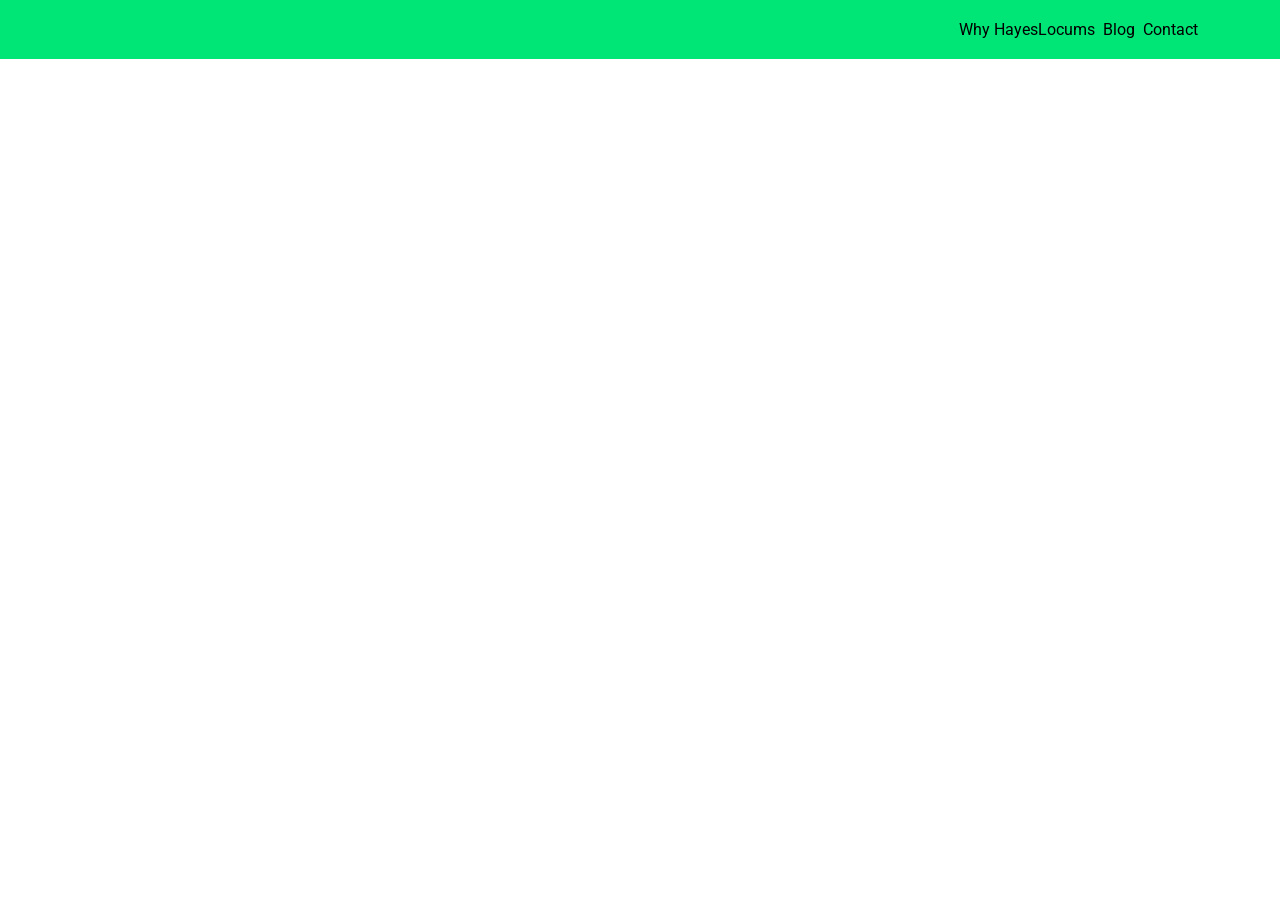
==== index.html @ 1b3012b9 "first commit" ====
<!DOCTYPE html>
<html lang="en">
  <head>
    <meta charset="UTF-8" />
    <meta http-equiv="X-UA-Compatible" content="IE=edge" />
    <meta name="viewport" content="width=device-width, initial-scale=1.0" />
    <link rel="stylesheet" href="css/bootstrap.css" />
    <link rel="stylesheet" href="css/styles.css" />
    <link rel="preconnect" href="https://fonts.googleapis.com" />
    <link rel="preconnect" href="https://fonts.gstatic.com" crossorigin />
    <link
      href="https://fonts.googleapis.com/css2?family=Roboto:ital,wght@0,100;0,300;0,400;0,500;0,700;0,900;1,100;1,300;1,400;1,500;1,700;1,900&display=swap"
      rel="stylesheet"
    />
    <title>Ebook Website</title>
    <style></style>
  </head>
  <body>
    <!-- Navigation  -------------------------------------------------->
    <div class="bg-primary">
      <div
        class="container-md d-flex justify-content-end gap-2 align-items-sm-center pt-3"
      >
        <!-- link 1  -------------------------------------------------->
        <p>
          <a
            href="#"
            class="link-body-emphasis link-offset-2 link-underline-opacity-0"
            >Why HayesLocums</a
          >
        </p>
        <!-- link 1  -->
        <!-- link 2  -------------------------------------------------->
        <p>
          <a
            href="#"
            class="link-body-emphasis link-offset-2 link-underline-opacity-0"
            >Blog</a
          >
        </p>
        <!-- link 2  -->
        <!-- link 3  -------------------------------------------------->
        <p>
          <a
            href="#"
            class="link-body-emphasis link-offset-2 link-underline-opacity-0"
            >Contact</a
          >
        </p>
        <!-- link 3  -->
      </div>
    </div>
    <!-- Navigation  -->
    <!-- Navbar  -------------------------------------------------->
    <!-- Navbar  -->
    <script src="js/bootstrap.bundle.min.js"></script>
    <script src="js/script.js"></script>
  </body>
</html>
---- css/styles.css ----
:root {
  --primary-color: #c167ef;
  --secondary-color: #10bcee;
  --dark-color: #2b3041;
  --light: #f3f6f9;
}
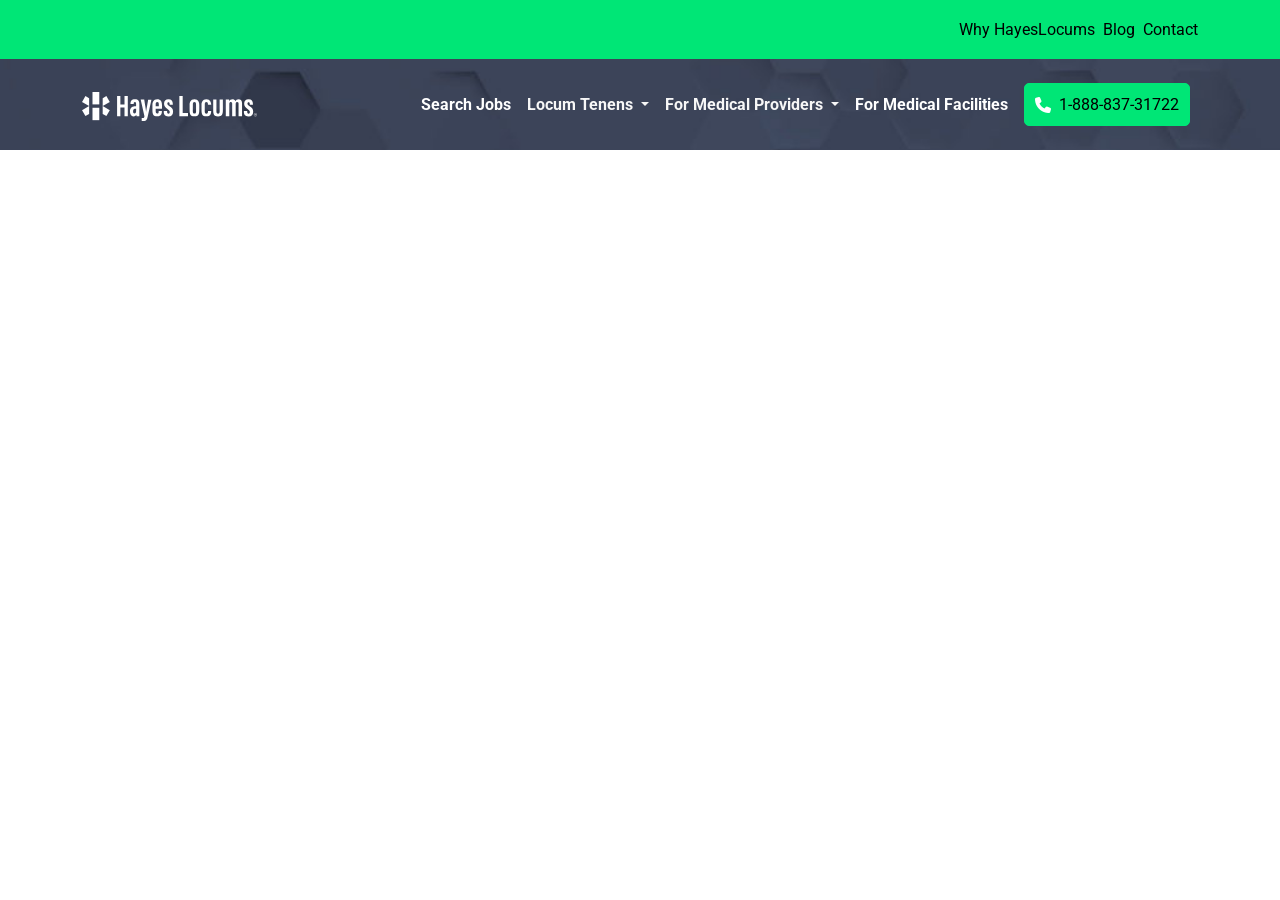
==== commit d50eac7f: "Finishing the naviation and navbar" ====
--- a/index.html
+++ b/index.html
@@ -9,10 +9,17 @@
     <link rel="preconnect" href="https://fonts.googleapis.com" />
     <link rel="preconnect" href="https://fonts.gstatic.com" crossorigin />
     <link
+      rel="stylesheet"
+      href="https://cdnjs.cloudflare.com/ajax/libs/font-awesome/6.6.0/css/all.min.css"
+      integrity="sha512-Kc323vGBEqzTmouAECnVceyQqyqdsSiqLQISBL29aUW4U/M7pSPA/gEUZQqv1cwx4OnYxTxve5UMg5GT6L4JJg=="
+      crossorigin="anonymous"
+      referrerpolicy="no-referrer"
+    />
+    <link
       href="https://fonts.googleapis.com/css2?family=Roboto:ital,wght@0,100;0,300;0,400;0,500;0,700;0,900;1,100;1,300;1,400;1,500;1,700;1,900&display=swap"
       rel="stylesheet"
     />
-    <title>Ebook Website</title>
+    <title>Locum</title>
     <style></style>
   </head>
   <body>
@@ -52,6 +59,101 @@
     </div>
     <!-- Navigation  -->
     <!-- Navbar  -------------------------------------------------->
+    <nav
+      class="navbar navbar-expand-lg bg-body-tertiary navbar-dark py-4 sticky-top"
+    >
+      <div class="container-md">
+        <!-- Logo  -------------------------------------------------->
+        <a class="navbar-brand text-light" href="#">
+          <img src="images/logo.svg" alt="logo" style="width: 175px" />
+        </a>
+        <!-- Logo  -->
+        <!-- Hamburger button  -------------------------------------------------->
+        <button
+          class="navbar-toggler"
+          type="button"
+          data-bs-toggle="collapse"
+          data-bs-target="#navbarSupportedContent"
+          aria-controls="navbarSupportedContent"
+          aria-expanded="false"
+          aria-label="Toggle navigation"
+        >
+          <span class="navbar-toggler-icon"></span>
+        </button>
+        <!-- Hamburger button  -->
+        <!-- Collapsable menu  -------------------------------------------------->
+        <div class="collapse navbar-collapse" id="navbarSupportedContent">
+          <ul class="navbar-nav ms-auto mb-2 mb-lg-0">
+            <!-- Search  -------------------------------------------------->
+            <li class="nav-item">
+              <a class="nav-link fw-bold" aria-current="page" href="#"
+                >Search Jobs</a
+              >
+            </li>
+            <!-- Search  -->
+            <!-- Locum tennes dropdown  -------------------------------------------------->
+            <li class="nav-item dropdown">
+              <a
+                class="nav-link dropdown-toggle text-light fw-bold"
+                href="#"
+                role="button"
+                data-bs-toggle="dropdown"
+                aria-expanded="false"
+              >
+                Locum Tenens
+              </a>
+              <ul class="dropdown-menu">
+                <li><a class="dropdown-item" href="#">Action</a></li>
+                <li><a class="dropdown-item" href="#">Another action</a></li>
+                <li><hr class="dropdown-divider" /></li>
+                <li>
+                  <a class="dropdown-item" href="#">Something else here</a>
+                </li>
+              </ul>
+            </li>
+            <!-- Locum tennes dropdown -->
+            <!-- Medicl Providers dropdown  -------------------------------------------------->
+            <li class="nav-item dropdown">
+              <a
+                class="nav-link dropdown-toggle text-light fw-bold"
+                href="#"
+                role="button"
+                data-bs-toggle="dropdown"
+                aria-expanded="false"
+              >
+                For Medical Providers
+              </a>
+              <ul class="dropdown-menu">
+                <li><a class="dropdown-item" href="#">Action</a></li>
+                <li><a class="dropdown-item" href="#">Another action</a></li>
+                <li><hr class="dropdown-divider" /></li>
+                <li>
+                  <a class="dropdown-item" href="#">Something else here</a>
+                </li>
+              </ul>
+            </li>
+            <!-- Medicl Providers dropdown  -->
+            <!-- Medicl Facilities  -------------------------------------------------->
+            <li class="nav-item">
+              <a class="nav-link fw-bold" aria-current="page" href="#"
+                >For Medical Facilities</a
+              >
+            </li>
+            <!-- Medicl Facilities  -->
+            <!-- Call Button  -------------------------------------------------->
+            <button
+              class="btn btn-primary hstack gap-2 mx-lg-2 my-2 my-lg-0"
+              style="width: fit-content"
+            >
+              <i class="fa-solid fa-phone text-white"></i>
+              <span>1-888-837-31722</span>
+            </button>
+            <!-- Call Button  -->
+          </ul>
+        </div>
+        <!-- Collapsable menu  -->
+      </div>
+    </nav>
     <!-- Navbar  -->
     <script src="js/bootstrap.bundle.min.js"></script>
     <script src="js/script.js"></script>
--- a/css/styles.css
+++ b/css/styles.css
@@ -4,3 +4,8 @@
   --dark-color: #2b3041;
   --light: #f3f6f9;
 }
+nav {
+  background-image: url("../images/hexagon-bg-blue-1024x1024.jpg");
+  background-size: cover;
+  background-repeat: no-repeat;
+}
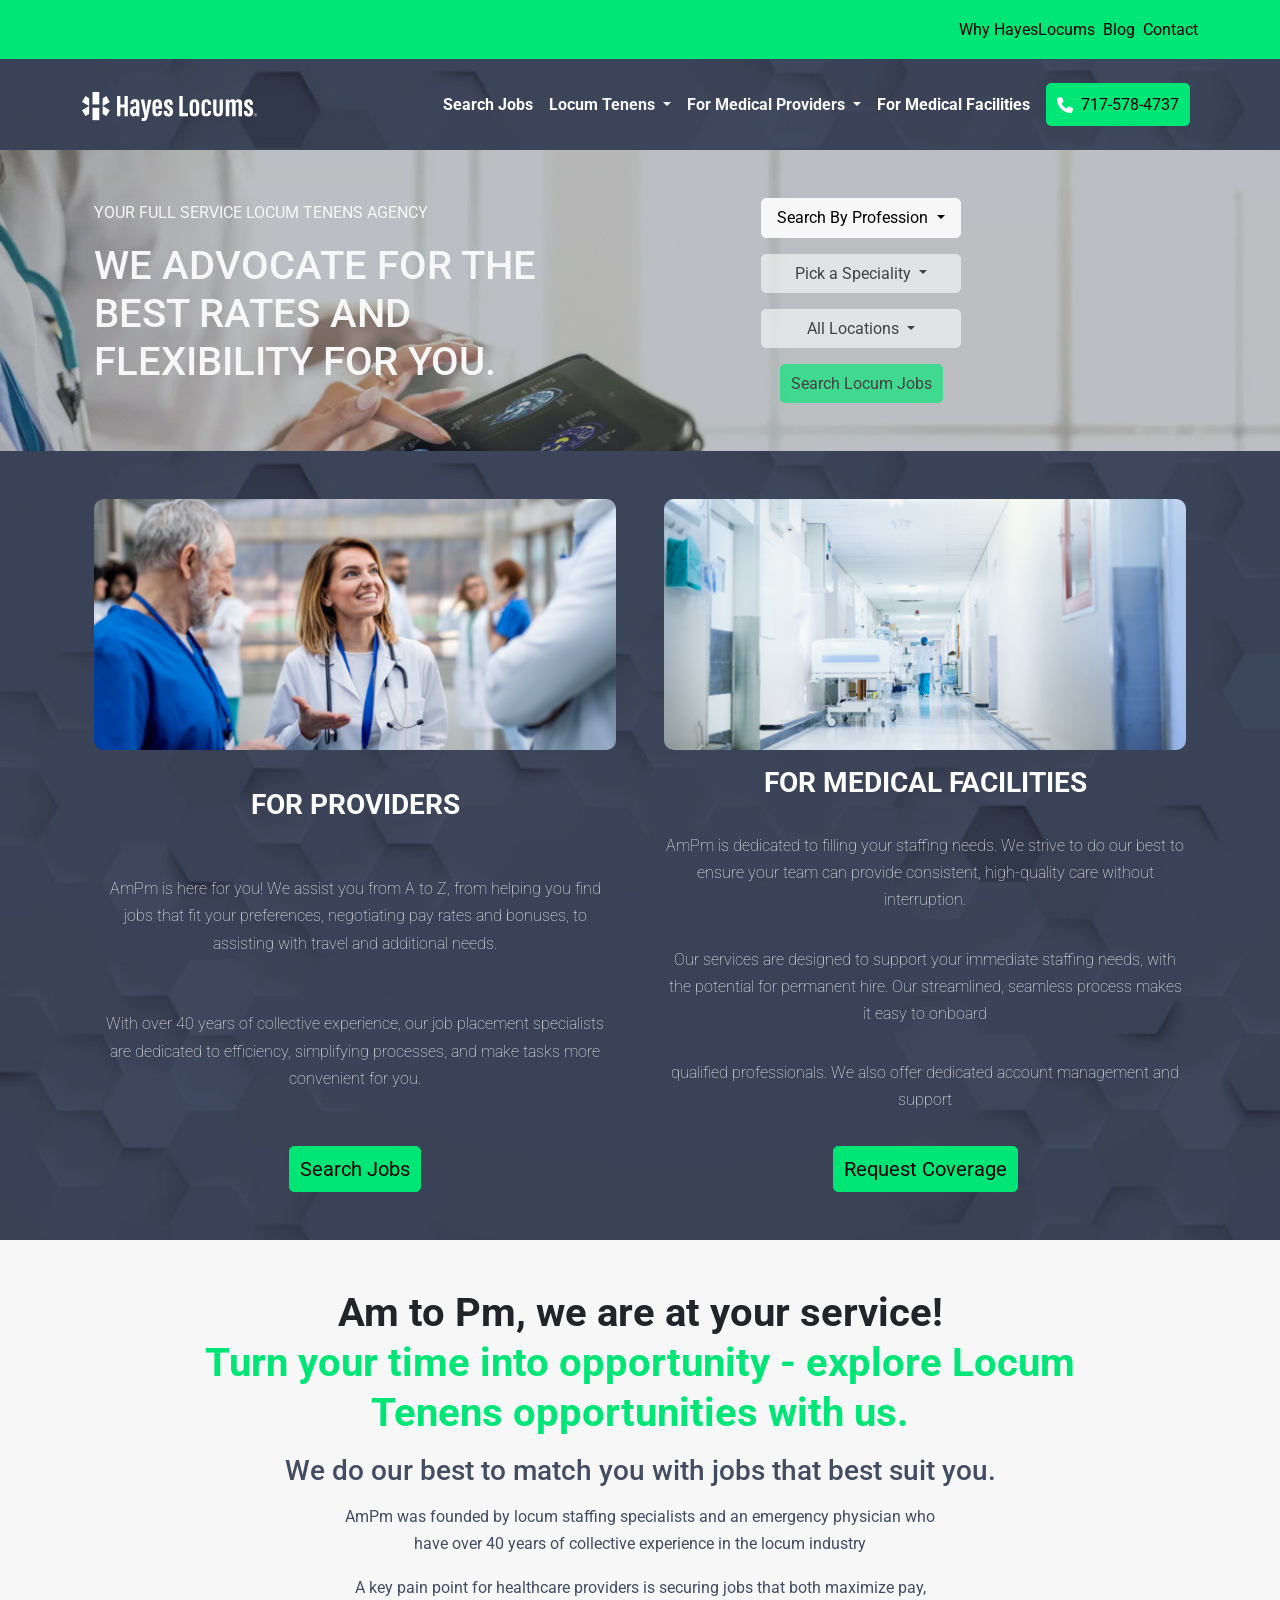
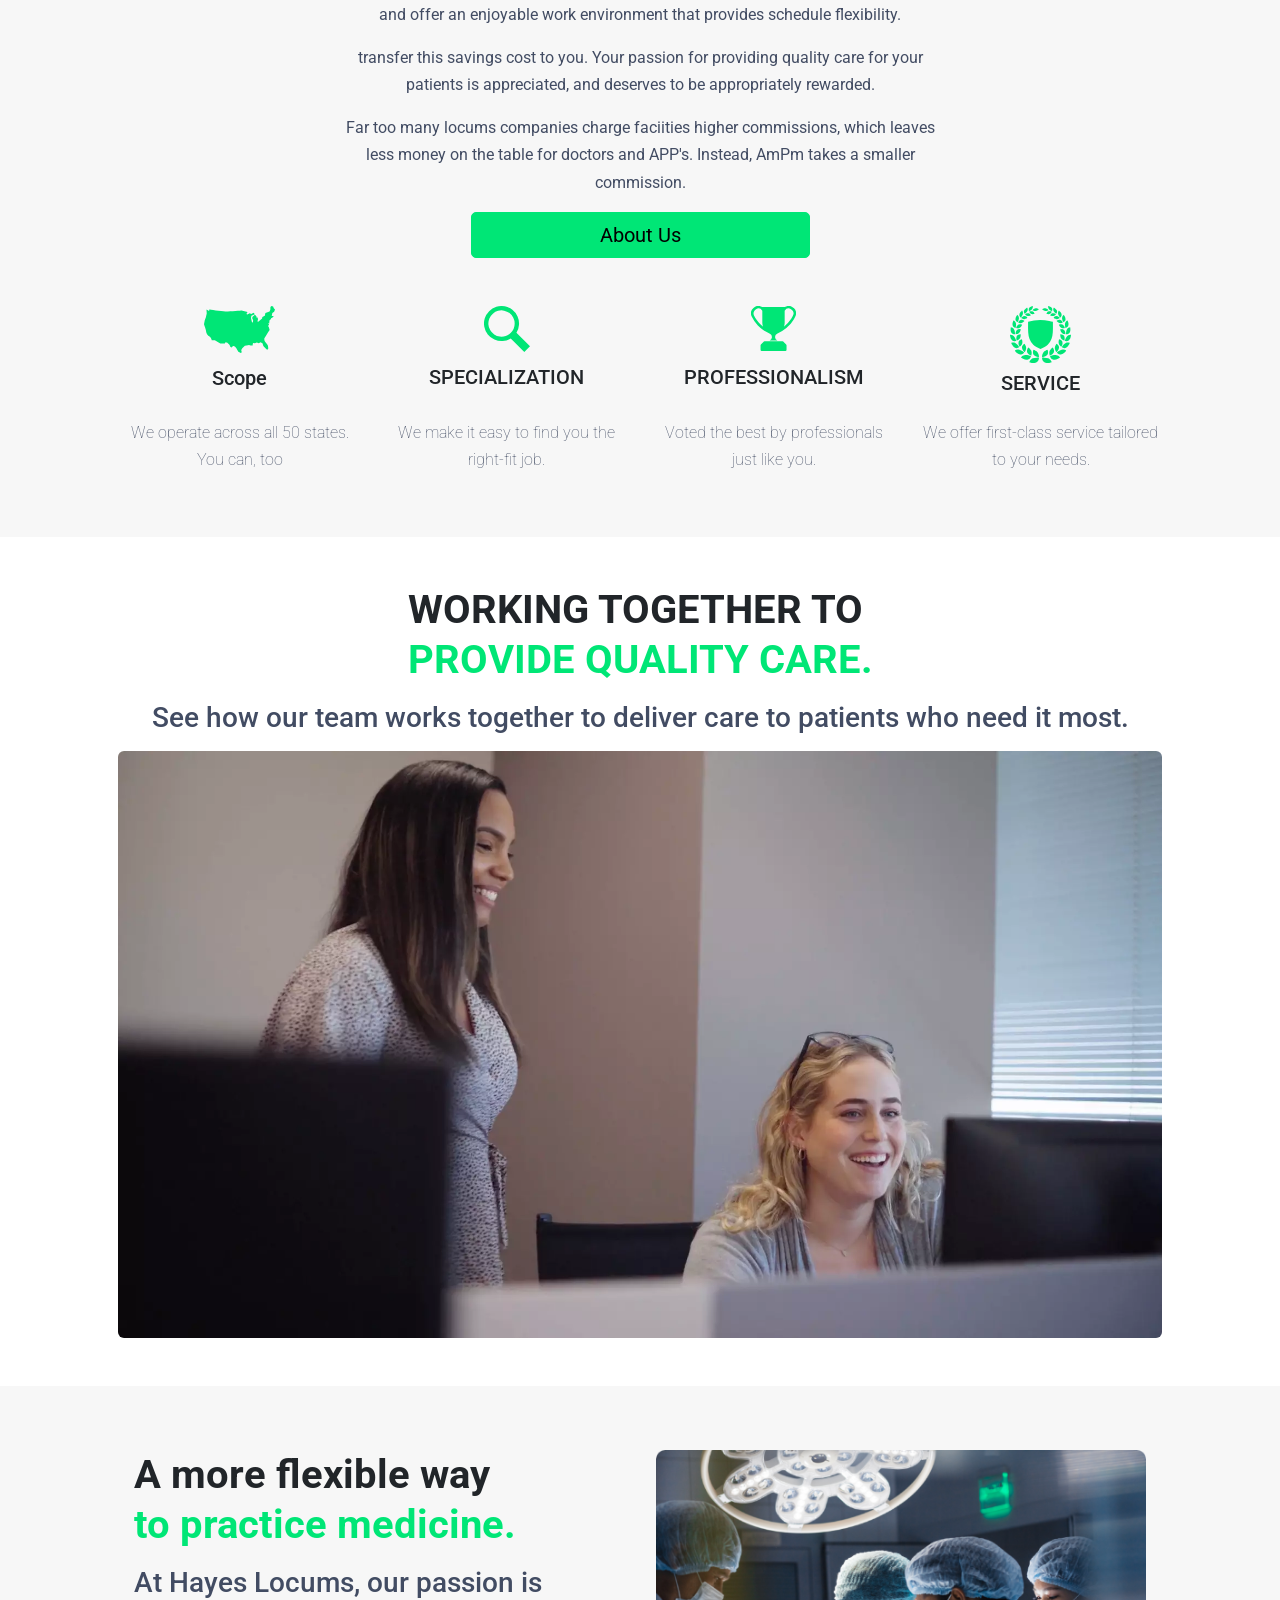
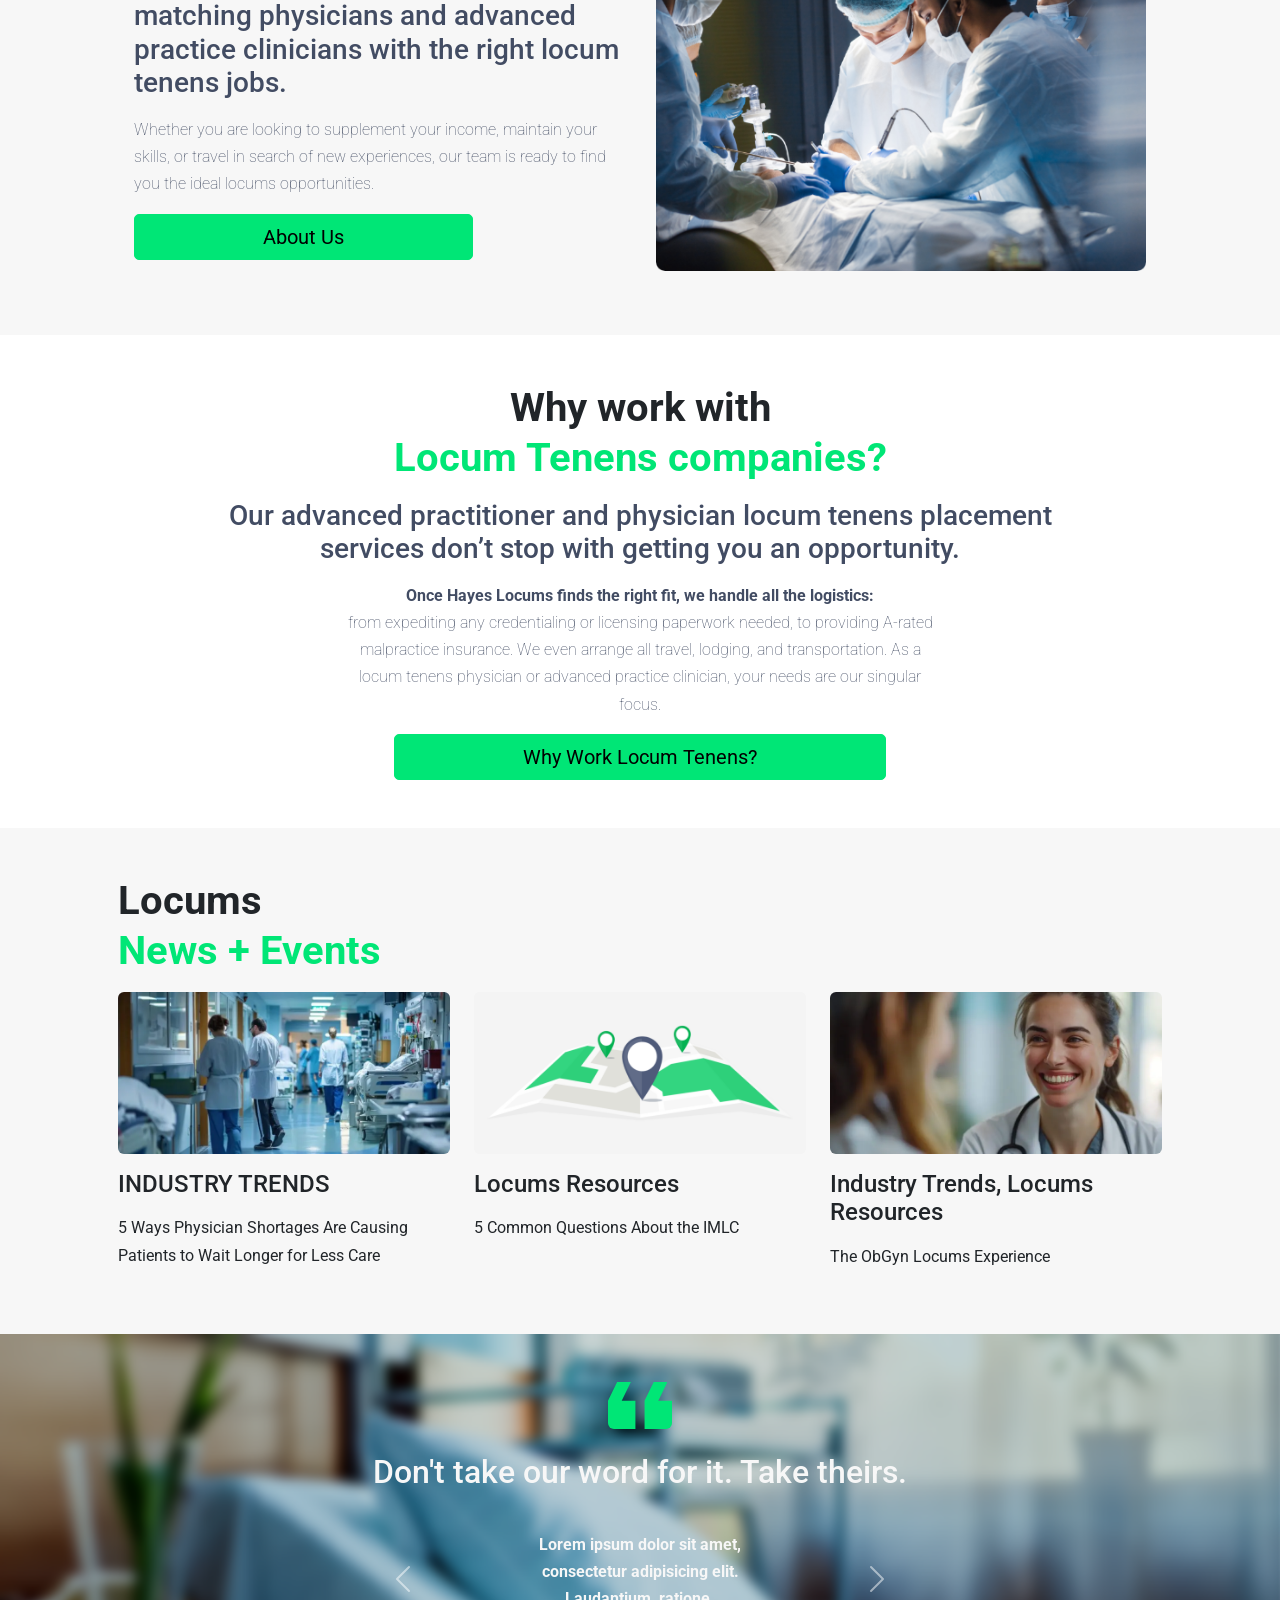
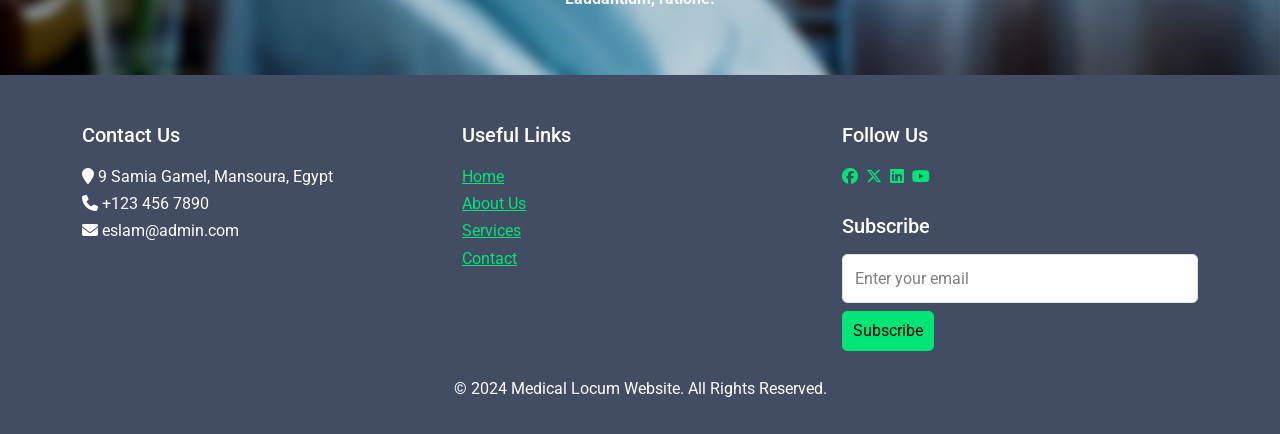
==== commit 56511f0f: "landing page ui" ====
--- a/index.html
+++ b/index.html
@@ -26,7 +26,7 @@
     <!-- Navigation  -------------------------------------------------->
     <div class="bg-primary">
       <div
-        class="container-md d-flex justify-content-end gap-2 align-items-sm-center pt-3"
+        class="container-lg d-flex justify-content-end gap-2 align-items-sm-center pt-3"
       >
         <!-- link 1  -------------------------------------------------->
         <p>
@@ -62,7 +62,7 @@
     <nav
       class="navbar navbar-expand-lg bg-body-tertiary navbar-dark py-4 sticky-top"
     >
-      <div class="container-md">
+      <div class="container-lg">
         <!-- Logo  -------------------------------------------------->
         <a class="navbar-brand text-light" href="#">
           <img src="images/logo.svg" alt="logo" style="width: 175px" />
@@ -146,7 +146,7 @@
               style="width: fit-content"
             >
               <i class="fa-solid fa-phone text-white"></i>
-              <span>1-888-837-31722</span>
+              <span>717-578-4737</span>
             </button>
             <!-- Call Button  -->
           </ul>
@@ -155,6 +155,548 @@
       </div>
     </nav>
     <!-- Navbar  -->
+    <!-- Hero section  -------------------------------------------------->
+    <header class="">
+      <div
+        class="d-flex justify-content-center py-5"
+        style="background-color: #2b304150"
+      >
+        <div class="container-lg row">
+          <!-- Hero title  -------------------------------------------------->
+          <div
+            class="col-md-6 d-flex flex-column justify-content-center align-items-center align-items-lg-start"
+            style="max-width: 500px"
+          >
+            <p class="text-uppercase text-light">
+              Your full service locum tenens agency
+            </p>
+            <h1
+              class="text-uppercase text-light mt-0 text-center text-md-start"
+            >
+              We advocate for the best rates and flexibility for you.
+            </h1>
+          </div>
+          <!-- Hero title  -->
+          <!-- Hero dropdown  -------------------------------------------------->
+          <div
+            class="col-md-6 d-flex flex-column justify-content-center align-items-center gap-3 mt-3 mt-lg-0"
+          >
+            <!-- dropdown 1  -------------------------------------------------->
+            <div class="dropdown" id="dropdown">
+              <button
+                class="btn btn-light dropdown-toggle w-100"
+                type="button"
+                data-bs-toggle="dropdown"
+                aria-expanded="false"
+              >
+                Search By Profession
+              </button>
+              <ul class="dropdown-menu">
+                <li>
+                  <a class="dropdown-item" href="#">Emergency Physician</a>
+                </li>
+                <li>
+                  <a class="dropdown-item" href="#">
+                    Emergency Advanced Practice Professionals (PA, NP)</a
+                  >
+                </li>
+              </ul>
+            </div>
+            <!-- dropdown 1  -->
+            <!-- dropdown 2  -------------------------------------------------->
+            <div class="dropdown" id="dropdown">
+              <button
+                class="btn btn-light dropdown-toggle disabled w-100"
+                type="button"
+                data-bs-toggle="dropdown"
+                aria-expanded="false"
+              >
+                Pick a Speciality
+              </button>
+              <ul class="dropdown-menu">
+                <li><a class="dropdown-item" href="#">Action</a></li>
+                <li><a class="dropdown-item" href="#">Another action</a></li>
+                <li>
+                  <a class="dropdown-item" href="#">Something else here</a>
+                </li>
+              </ul>
+            </div>
+            <!-- dropdown 2  -->
+            <!-- dropdown 3  -------------------------------------------------->
+            <div class="dropdown" id="dropdown">
+              <button
+                class="btn btn-light dropdown-toggle disabled w-100"
+                type="button"
+                data-bs-toggle="dropdown"
+                aria-expanded="false"
+              >
+                All Locations
+              </button>
+              <ul class="dropdown-menu">
+                <li><a class="dropdown-item" href="#">Action</a></li>
+                <li><a class="dropdown-item" href="#">Another action</a></li>
+                <li>
+                  <a class="dropdown-item" href="#">Something else here</a>
+                </li>
+              </ul>
+            </div>
+            <!-- dropdown 3  -->
+            <!-- Search button  -------------------------------------------------->
+            <button class="btn btn-primary disabled">Search Locum Jobs</button>
+            <!-- Search button  -->
+          </div>
+          <!-- Hero dropdown  -->
+        </div>
+      </div>
+    </header>
+    <!-- Hero section  -->
+    <!-- Features for providers and medical facilities  -------------------------------------------------->
+    <div
+      id="sectionBackground"
+      class="py-5 d-flex justify-content-center w-100"
+    >
+      <div class="row container-lg px-5 px-md-0">
+        <!-- Providers section  -------------------------------------------------->
+        <div class="col-md-6 px-4 mb-5 mb-md-0">
+          <div
+            class="d-flex flex-column justify-content-between align-items-center gap-3 h-100"
+          >
+            <img
+              src="images/Hayes-For-Providers-Feature-1.png"
+              alt=""
+              class="img-fluid"
+            />
+            <h3 class="text-white fw-bold text-uppercase">For Providers</h3>
+            <p class="text-center text-light fw-lighter">
+              AmPm is here for you! We assist you from A to Z, from helping you
+              find jobs that fit your preferences, negotiating pay rates and
+              bonuses, to assisting with travel and additional needs.
+            </p>
+            <p class="text-center text-light fw-lighter">
+              With over 40 years of collective experience, our job placement
+              specialists are dedicated to efficiency, simplifying processes,
+              and make tasks more convenient for you.
+            </p>
+            <button class="btn btn-primary btn-lg">Search Jobs</button>
+          </div>
+        </div>
+        <!-- Providers section  -->
+        <!-- medical facilities section  -------------------------------------------------->
+        <div class="col-md-6 px-4">
+          <div
+            class="d-flex flex-column justify-content-between align-items-center gap-3 h-100"
+          >
+            <img
+              src="images/Hayes_ForFacilities-Feature.png"
+              alt=""
+              class="img-fluid"
+            />
+            <h3 class="text-white fw-bold text-uppercase">
+              For Medical Facilities
+            </h3>
+            <p class="text-center text-light fw-lighter">
+              AmPm is dedicated to filling your staffing needs. We strive to do
+              our best to ensure your team can provide consistent, high-quality
+              care without interruption.
+            </p>
+            <p class="text-center text-light fw-lighter">
+              Our services are designed to support your immediate staffing
+              needs, with the potential for permanent hire. Our streamlined,
+              seamless process makes it easy to onboard
+            </p>
+            <p class="text-center text-light fw-lighter">
+              qualified professionals. We also offer dedicated account
+              management and support
+            </p>
+            <button class="btn btn-primary btn-lg">Request Coverage</button>
+          </div>
+        </div>
+        <!-- medical facilities section  -->
+      </div>
+    </div>
+    <!-- Features for providers and medical facilities  -->
+    <!-- About us section  -------------------------------------------------->
+    <div class="bg-light">
+      <div
+        class="container-lg p-5 d-flex flex-column align-items-center"
+        style="max-width: 1000px"
+      >
+        <div>
+          <h1 class="lh-sm mb-0 fw-bold text-center">
+            Am to Pm, we are at your service!
+          </h1>
+          <h1 class="lh-sm mt-0 text-primary fw-bold text-center">
+            Turn your time into opportunity - explore Locum Tenens opportunities
+            with us.
+          </h1>
+        </div>
+        <h3 class="text-center text-secondary">
+          We do our best to match you with jobs that best suit you.
+        </h3>
+        <p class="text-secondary text-center" style="max-width: 600px">
+          AmPm was founded by locum staffing specialists and an emergency
+          physician who have over 40 years of collective experience in the locum
+          industry
+        </p>
+        <p class="text-secondary text-center" style="max-width: 600px">
+          A key pain point for healthcare providers is securing jobs that both
+          maximize pay, and offer an enjoyable work environment that provides
+          schedule flexibility.
+        </p>
+        <p class="text-secondary text-center" style="max-width: 600px">
+          transfer this savings cost to you. Your passion for providing quality
+          care for your patients is appreciated, and deserves to be
+          appropriately rewarded.
+        </p>
+        <p class="text-secondary text-center" style="max-width: 600px">
+          Far too many locums companies charge faciities higher commissions,
+          which leaves less money on the table for doctors and APP's. Instead,
+          AmPm takes a smaller commission.
+        </p>
+        <button class="btn btn-primary btn-lg px-7">About Us</button>
+      </div>
+    </div>
+    <!-- About us section  -->
+    <!-- Speciality grid  -------------------------------------------------->
+    <div class="bg-light">
+      <div class="container-lg px-5 pb-5">
+        <div class="row">
+          <!-- column 1  -------------------------------------------------->
+          <div class="col-sm-6 col-md-3">
+            <div
+              class="d-flex flex-column align-items-center gap-2 h-100 justify-content-between"
+            >
+              <img src="images/scopes.svg" class="img-fluid" alt="" />
+              <h5>Scope</h5>
+              <p class="fw-lighter text-secondary text-center">
+                We operate across all 50 states. You can, too
+              </p>
+            </div>
+          </div>
+          <!-- column 1  -->
+          <!-- column 2  -------------------------------------------------->
+          <div class="col-sm-6 col-md-3">
+            <div
+              class="d-flex flex-column align-items-center gap-2 h-100 justify-content-between"
+            >
+              <img src="images/specialization.svg" class="img-fluid" alt="" />
+              <h5>SPECIALIZATION</h5>
+              <p class="fw-lighter text-secondary text-center">
+                We make it easy to find you the right-fit job.
+              </p>
+            </div>
+          </div>
+          <!-- column 2  -->
+          <!-- column 3  -------------------------------------------------->
+          <div class="col-sm-6 col-md-3">
+            <div
+              class="d-flex flex-column align-items-center gap-2 h-100 justify-content-between"
+            >
+              <img src="images/professional.svg" class="img-fluid" alt="" />
+              <h5>PROFESSIONALISM</h5>
+              <p class="fw-lighter text-secondary text-center">
+                Voted the best by professionals just like you.
+              </p>
+            </div>
+          </div>
+          <!-- column 3  -->
+          <!-- column 4  -------------------------------------------------->
+          <div class="col-sm-6 col-md-3">
+            <div
+              class="d-flex flex-column align-items-center gap-2 h-100 justify-content-between"
+            >
+              <img src="images/service.svg" class="img-fluid" alt="" />
+              <h5>SERVICE</h5>
+              <p class="fw-lighter text-secondary text-center">
+                We offer first-class service tailored to your needs.
+              </p>
+            </div>
+          </div>
+          <!-- column 4  -->
+        </div>
+      </div>
+    </div>
+    <!-- Speciality grid   -->
+    <!-- video section  -------------------------------------------------->
+    <div class="container-lg p-5 d-flex flex-column align-items-center">
+      <div>
+        <h1 class="lh-sm mb-0 fw-bold">WORKING TOGETHER TO</h1>
+        <h1 class="lh-sm mt-0 text-primary fw-bold">PROVIDE QUALITY CARE.</h1>
+      </div>
+      <h3 class="text-center text-secondary">
+        See how our team works together to deliver care to patients who need it
+        most.
+      </h3>
+      <img
+        src="images/Screen-Shot-2023-07-10-at-2.48.49-PM.jpg.webp"
+        alt="Not found"
+        class="img-fluid rounded"
+      />
+    </div>
+    <!-- video section  -->
+    <!-- What's locum section  -------------------------------------------------->
+    <div class="bg-light d-flex justify-content-center">
+      <div class="container-lg p-5 row">
+        <!-- content  -------------------------------------------------->
+        <div class="col-md-6 p-3">
+          <div
+            class="d-flex flex-column align-items-center align-items-md-start align-items-center"
+          >
+            <div>
+              <h1 class="lh-sm mb-0 fw-bold">A more flexible way</h1>
+              <h1 class="lh-sm mt-0 text-primary fw-bold">
+                to practice medicine.
+              </h1>
+            </div>
+            <h3 class="text-center text-secondary text-md-start">
+              At Hayes Locums, our passion is matching physicians and advanced
+              practice clinicians with the right locum tenens jobs.
+            </h3>
+            <p
+              class="fw-lighter text-secondary text-center text-md-start"
+              style="max-width: 600px"
+            >
+              Whether you are looking to supplement your income, maintain your
+              skills, or travel in search of new experiences, our team is ready
+              to find you the ideal locums opportunities.
+            </p>
+            <button class="btn btn-primary btn-lg px-7">About Us</button>
+          </div>
+        </div>
+        <!-- content  -->
+        <!-- image  -------------------------------------------------->
+        <div class="col-md-6 d-flex justify-content-center p-3">
+          <img
+            src="images/Hayes-HeaderImage-What-Is-Locum-Tenens-1.png"
+            class="img-fluid rounded"
+            alt=""
+          />
+        </div>
+        <!-- image  -->
+      </div>
+    </div>
+    <!-- What's locum section  -->
+    <!-- Why work with locum  -------------------------------------------------->
+    <div
+      class="container-lg p-5 d-flex flex-column align-items-center"
+      style="max-width: 1000px"
+    >
+      <div>
+        <h1 class="lh-sm mb-0 fw-bold text-center">Why work with</h1>
+        <h1 class="lh-sm mt-0 text-primary fw-bold text-center">
+          Locum Tenens companies?
+        </h1>
+      </div>
+      <h3 class="text-center text-secondary">
+        Our advanced practitioner and physician locum tenens placement services
+        don’t stop with getting you an opportunity.
+      </h3>
+      <div>
+        <p
+          class="fw-bold text-secondary text-center mb-0"
+          style="max-width: 600px"
+        >
+          Once Hayes Locums finds the right fit, we handle all the logistics:
+        </p>
+        <p
+          class="fw-lighter text-secondary text-center mt-0"
+          style="max-width: 600px"
+        >
+          from expediting any credentialing or licensing paperwork needed, to
+          providing A-rated malpractice insurance. We even arrange all travel,
+          lodging, and transportation. As a locum tenens physician or advanced
+          practice clinician, your needs are our singular focus.
+        </p>
+      </div>
+      <button class="btn btn-primary btn-lg px-3 px-md-7">
+        Why Work Locum Tenens?
+      </button>
+    </div>
+    <!-- Why work with locum  -->
+    <!-- Locum events -------------------------------------------------->
+    <div class="bg-light">
+      <div class="container-lg p-5">
+        <div class="row">
+          <!-- Title -------------------------------------------------->
+          <div class="col-12">
+            <div>
+              <h1 class="lh-sm mb-0 fw-bold">Locums</h1>
+              <h1 class="lh-sm mt-0 text-primary fw-bold">News + Events</h1>
+            </div>
+          </div>
+          <!-- Title -->
+          <!-- News -------------------------------------------------->
+          <!-- New 1 -------------------------------------------------->
+          <div class="col-md-4 mb-5 mb-md-0">
+            <div class="d-flex flex-column gap-3">
+              <img
+                src="images/Hayes-Locums-Blog-Shrinkflation-October-5-768x374.jpg"
+                class="img-fluid rounded"
+                alt=""
+              />
+              <h4 class="mb-0">INDUSTRY TRENDS</h4>
+              <p>
+                5 Ways Physician Shortages Are Causing Patients to Wait Longer
+                for Less Care
+              </p>
+            </div>
+          </div>
+          <!-- New 1 -->
+          <!-- New 2 -------------------------------------------------->
+          <div class="col-md-4 mb-5 mb-md-0">
+            <div class="d-flex flex-column gap-3">
+              <img
+                src="images/Hayes-Locums-August-5-IMLC-1-768x374.png"
+                class="img-fluid rounded"
+                alt=""
+              />
+              <h4 class="mb-0">Locums Resources</h4>
+              <p>5 Common Questions About the IMLC</p>
+            </div>
+          </div>
+          <!-- New 2 -->
+          <!-- New 3 -------------------------------------------------->
+          <div class="col-md-4 mb-5 mb-md-0">
+            <div class="d-flex flex-column gap-3">
+              <img
+                src="images/Hayes-Locums-Blog-OBGYN-October-5-768x374.jpg"
+                class="img-fluid rounded"
+                alt=""
+              />
+              <h4 class="mb-0">Industry Trends, Locums Resources</h4>
+              <p>The ObGyn Locums Experience</p>
+            </div>
+          </div>
+          <!-- New 3 -->
+          <!-- News -->
+        </div>
+      </div>
+    </div>
+    <!-- Locum events -->
+    <!-- Testimonials -------------------------------------------------->
+    <div id="reviewsSectionBackground">
+      <div class="container py-5 d-flex flex-column align-items-center gap-4">
+        <!-- comma svg -------------------------------------------------->
+        <div>
+          <img src="images/comma.svg" alt="" class="img-fluid rounded" />
+        </div>
+        <!-- comma svg -->
+        <!-- Title -------------------------------------------------->
+        <h2 class="text-light text-center">
+          Don't take our word for it. Take theirs.
+        </h2>
+        <!-- Title -->
+        <!-- Coursel -------------------------------------------------->
+        <div id="carouselExampleIndicators" class="carousel slide">
+          <div class="carousel-inner">
+            <div class="carousel-item active">
+              <!-- <img src="..." class="d-block w-100" alt="..." /> -->
+              <div class="w-100 d-flex justify-content-center">
+                <p
+                  class="w-50 d-block text-light text-center fw-bold"
+                  style="height: 80px"
+                >
+                  Lorem ipsum dolor sit amet, consectetur adipisicing elit.
+                  Laudantium, ratione.
+                </p>
+              </div>
+            </div>
+            <div class="carousel-item">
+              <!-- <img src="..." class="d-block w-100" alt="..." /> -->
+              <div class="w-100 d-flex justify-content-center">
+                <p
+                  class="w-50 d-block text-light text-center fw-bold"
+                  style="height: 80px"
+                >
+                  Lorem ipsum dolor sit amet, consectetur adipisicing elit.
+                  Laudantium, ratione.
+                </p>
+              </div>
+            </div>
+            <div class="carousel-item">
+              <!-- <img src="..." class="d-block w-100" alt="..." /> -->
+              <div class="w-100 d-flex justify-content-center">
+                <p
+                  class="w-50 d-block text-light text-center fw-bold"
+                  style="height: 80px"
+                >
+                  Lorem ipsum dolor sit amet, consectetur adipisicing elit.
+                  Laudantium, ratione.
+                </p>
+              </div>
+            </div>
+          </div>
+          <button
+            class="carousel-control-prev"
+            type="button"
+            data-bs-target="#carouselExampleIndicators"
+            data-bs-slide="prev"
+          >
+            <span class="carousel-control-prev-icon" aria-hidden="true"></span>
+            <span class="visually-hidden">Previous</span>
+          </button>
+          <button
+            class="carousel-control-next"
+            type="button"
+            data-bs-target="#carouselExampleIndicators"
+            data-bs-slide="next"
+          >
+            <span class="carousel-control-next-icon" aria-hidden="true"></span>
+            <span class="visually-hidden">Next</span>
+          </button>
+        </div>
+        <!-- Coursel -->
+      </div>
+    </div>
+    <!-- Testimonials -->
+    <!-- Footer -------------------------------------------------->
+    <footer class="text-bg-secondary pt-5 pb-3">
+      <div class="container">
+        <div class="row">
+          <div class="col-md-4">
+            <h5>Contact Us</h5>
+            <p>
+              <i class="fa fa-map-marker"></i> 9 Samia Gamel, Mansoura, Egypt<br />
+              <i class="fa fa-phone"></i> +123 456 7890<br />
+              <i class="fa fa-envelope"></i> eslam@admin.com
+            </p>
+          </div>
+          <div class="col-md-4">
+            <h5>Useful Links</h5>
+            <ul class="list-unstyled">
+              <li><a href="#">Home</a></li>
+              <li><a href="#">About Us</a></li>
+              <li><a href="#">Services</a></li>
+              <li><a href="#">Contact</a></li>
+            </ul>
+          </div>
+          <div class="col-md-4">
+            <h5>Follow Us</h5>
+            <div class="d-flex gap-2">
+              <a href="#"> <i class="fa-brands fa-facebook"></i></a>
+              <a href="#"><i class="fa-brands fa-x-twitter"></i></a>
+              <a href="#"><i class="fa-brands fa-linkedin"></i></a>
+              <a href="#"><i class="fa-brands fa-youtube"></i></a>
+            </div>
+            <h5 class="mt-4">Subscribe</h5>
+            <form>
+              <div class="form-group">
+                <input
+                  type="email"
+                  class="form-control mb-2"
+                  placeholder="Enter your email"
+                />
+              </div>
+              <button type="submit" class="btn btn-primary">Subscribe</button>
+            </form>
+          </div>
+        </div>
+        <div class="text-center mt-4">
+          <p>&copy; 2024 Medical Locum Website. All Rights Reserved.</p>
+        </div>
+      </div>
+    </footer>
+    <!-- Footer -->
     <script src="js/bootstrap.bundle.min.js"></script>
     <script src="js/script.js"></script>
   </body>
--- a/css/styles.css
+++ b/css/styles.css
@@ -2,10 +2,30 @@
   --primary-color: #c167ef;
   --secondary-color: #10bcee;
   --dark-color: #2b3041;
-  --light: #f3f6f9;
+  --light: #dfe2e6;
+  --white: #ffffff;
 }
 nav {
   background-image: url("../images/hexagon-bg-blue-1024x1024.jpg");
   background-size: cover;
   background-repeat: no-repeat;
 }
+header {
+  background-image: url("../images/hayes-homepage-hero-static-rev.jpg");
+  background-size: cover;
+  background-repeat: no-repeat;
+}
+#dropdown {
+  width: 200px;
+}
+
+#sectionBackground {
+  background-image: url("../images/hexagon-bg-blue-1024x1024.jpg");
+  background-size: cover;
+  background-repeat: no-repeat;
+}
+#reviewsSectionBackground {
+  background-image: url("../images/Hayes-Testimonials-HospitalBed-bl-1024x309.png");
+  background-size: cover;
+  background-repeat: no-repeat;
+}
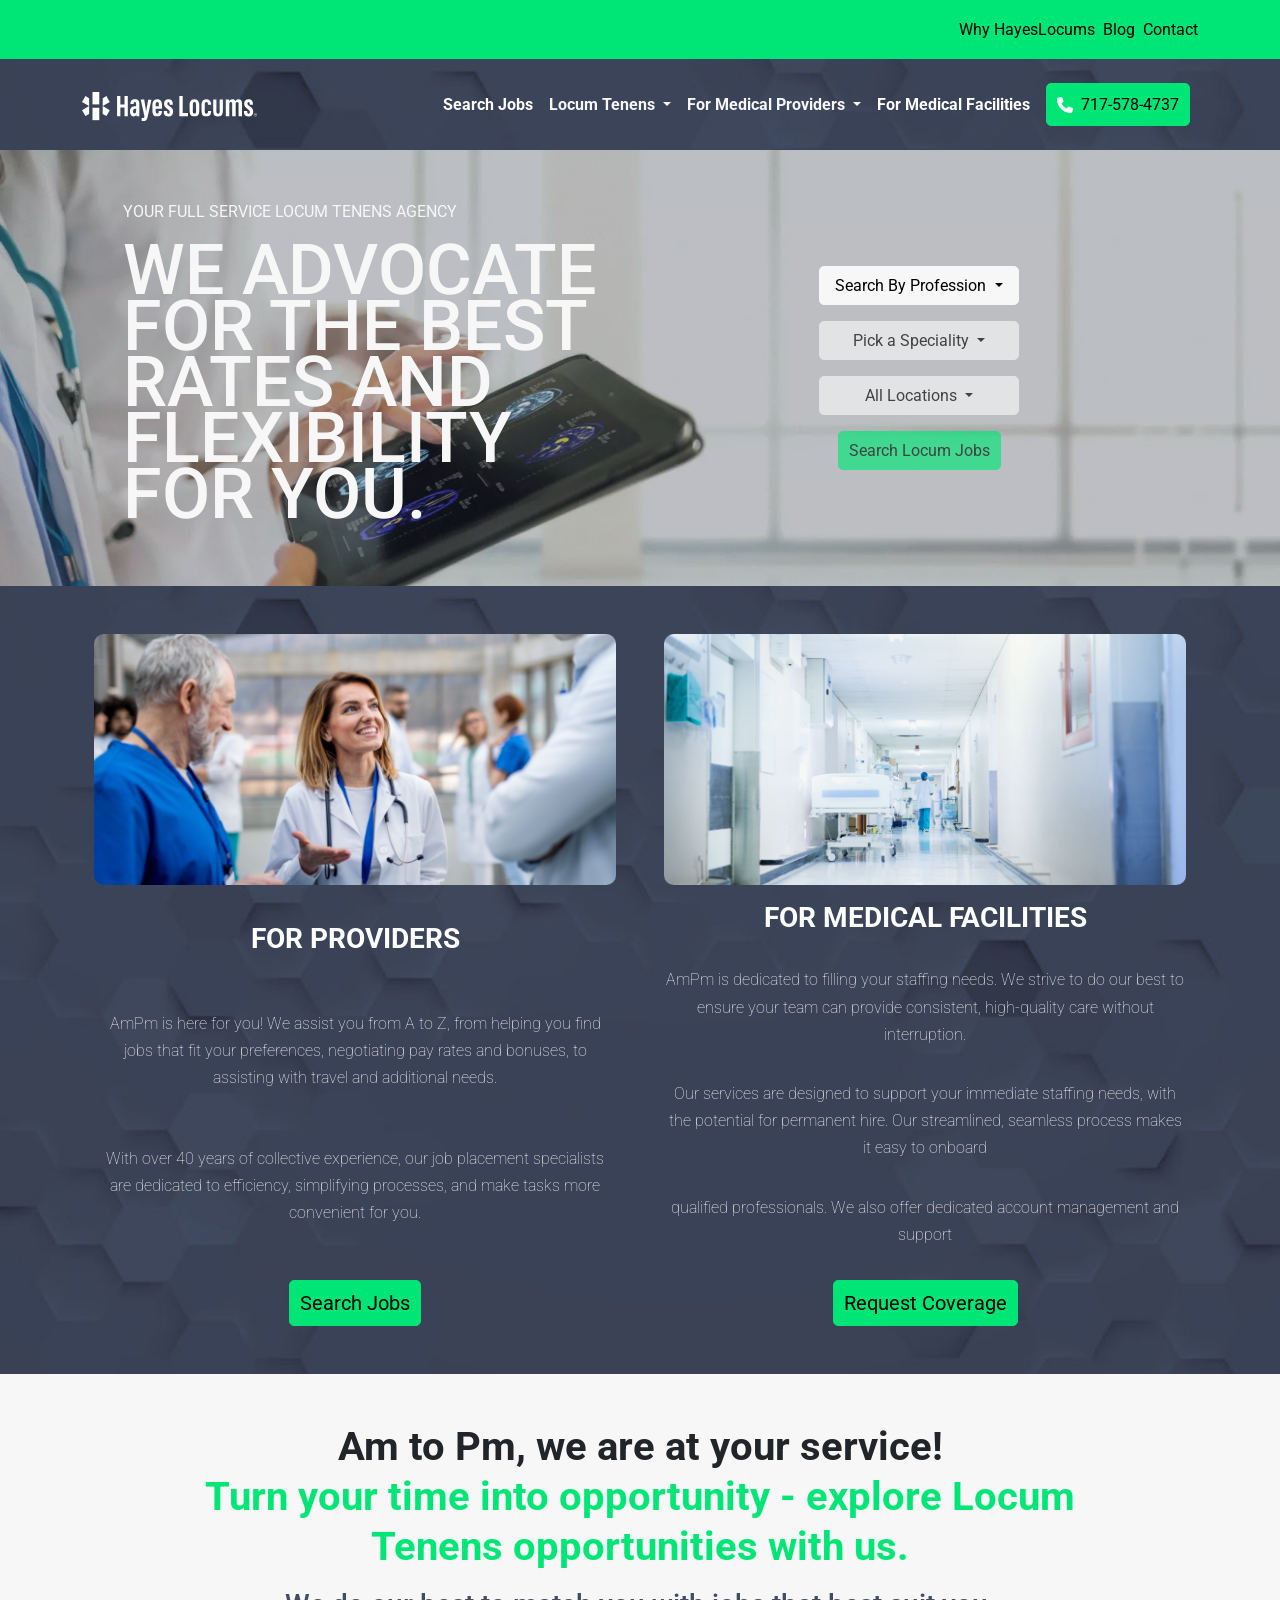
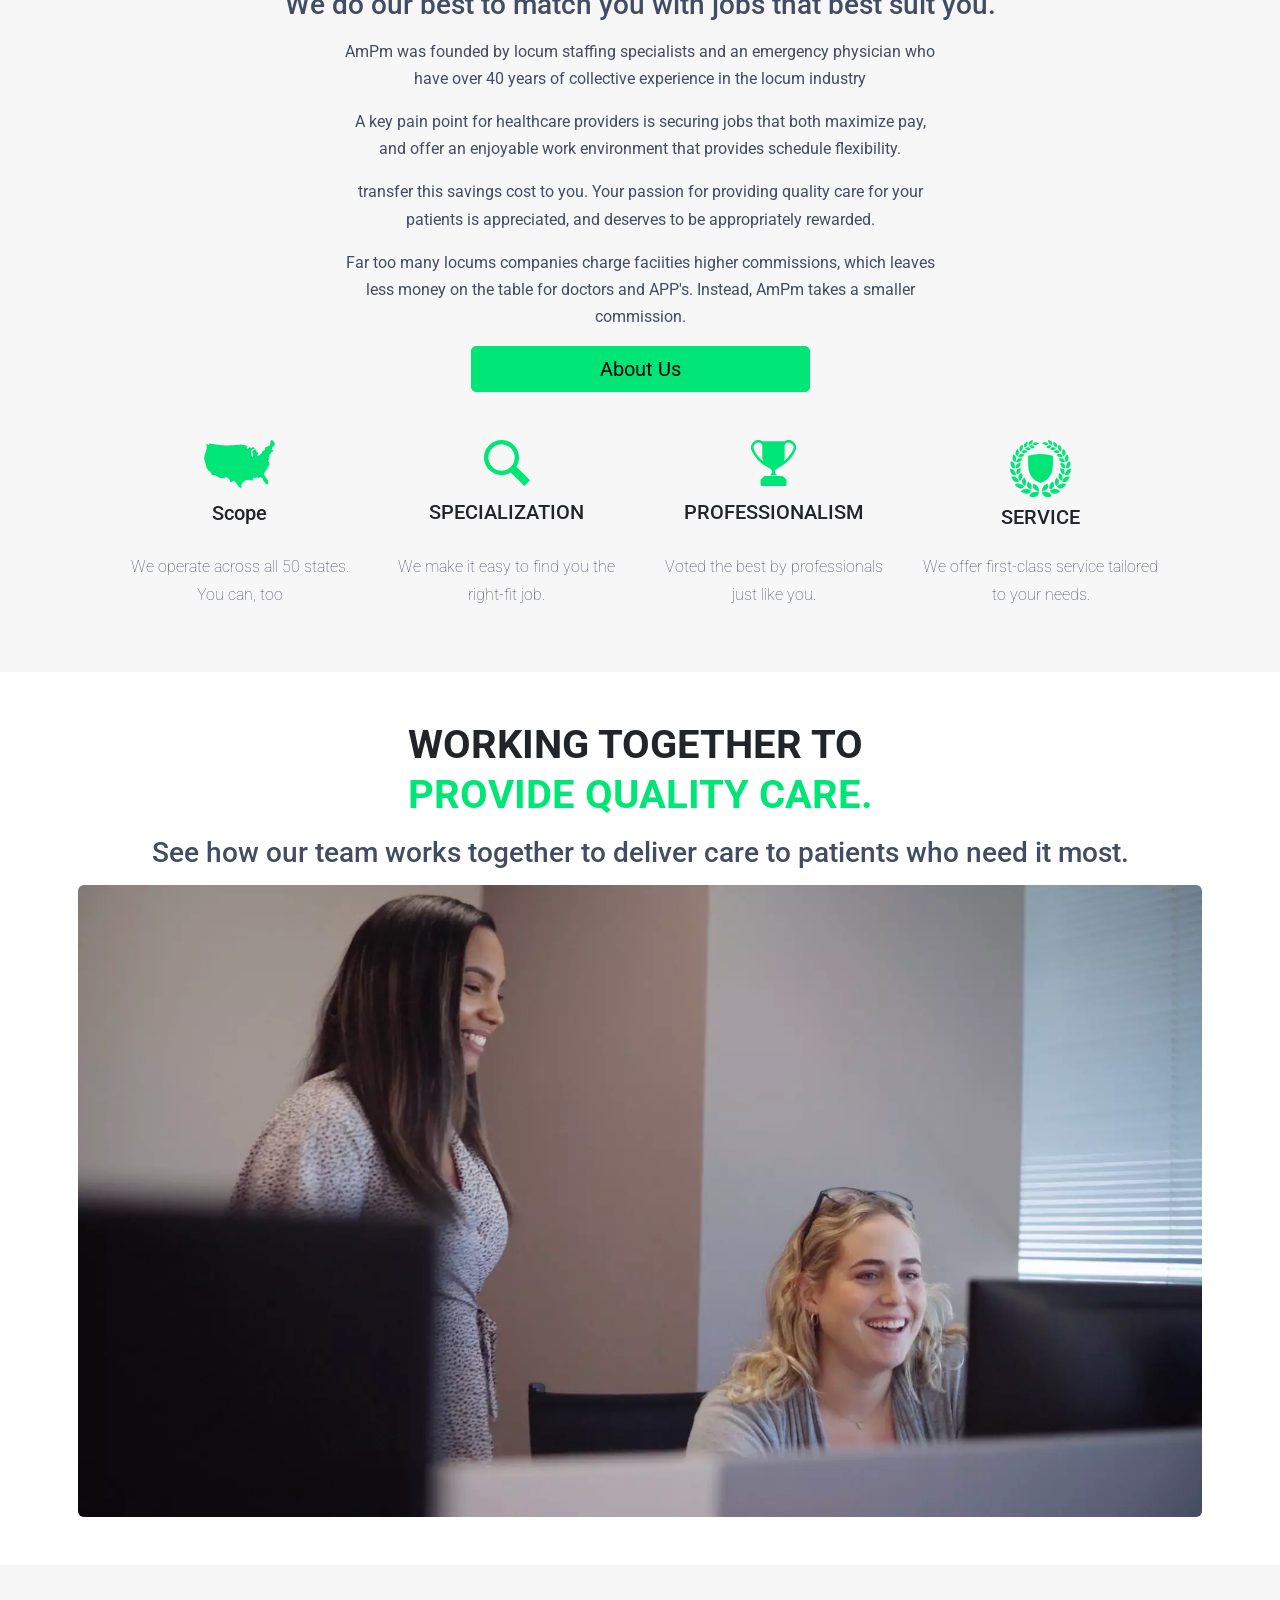
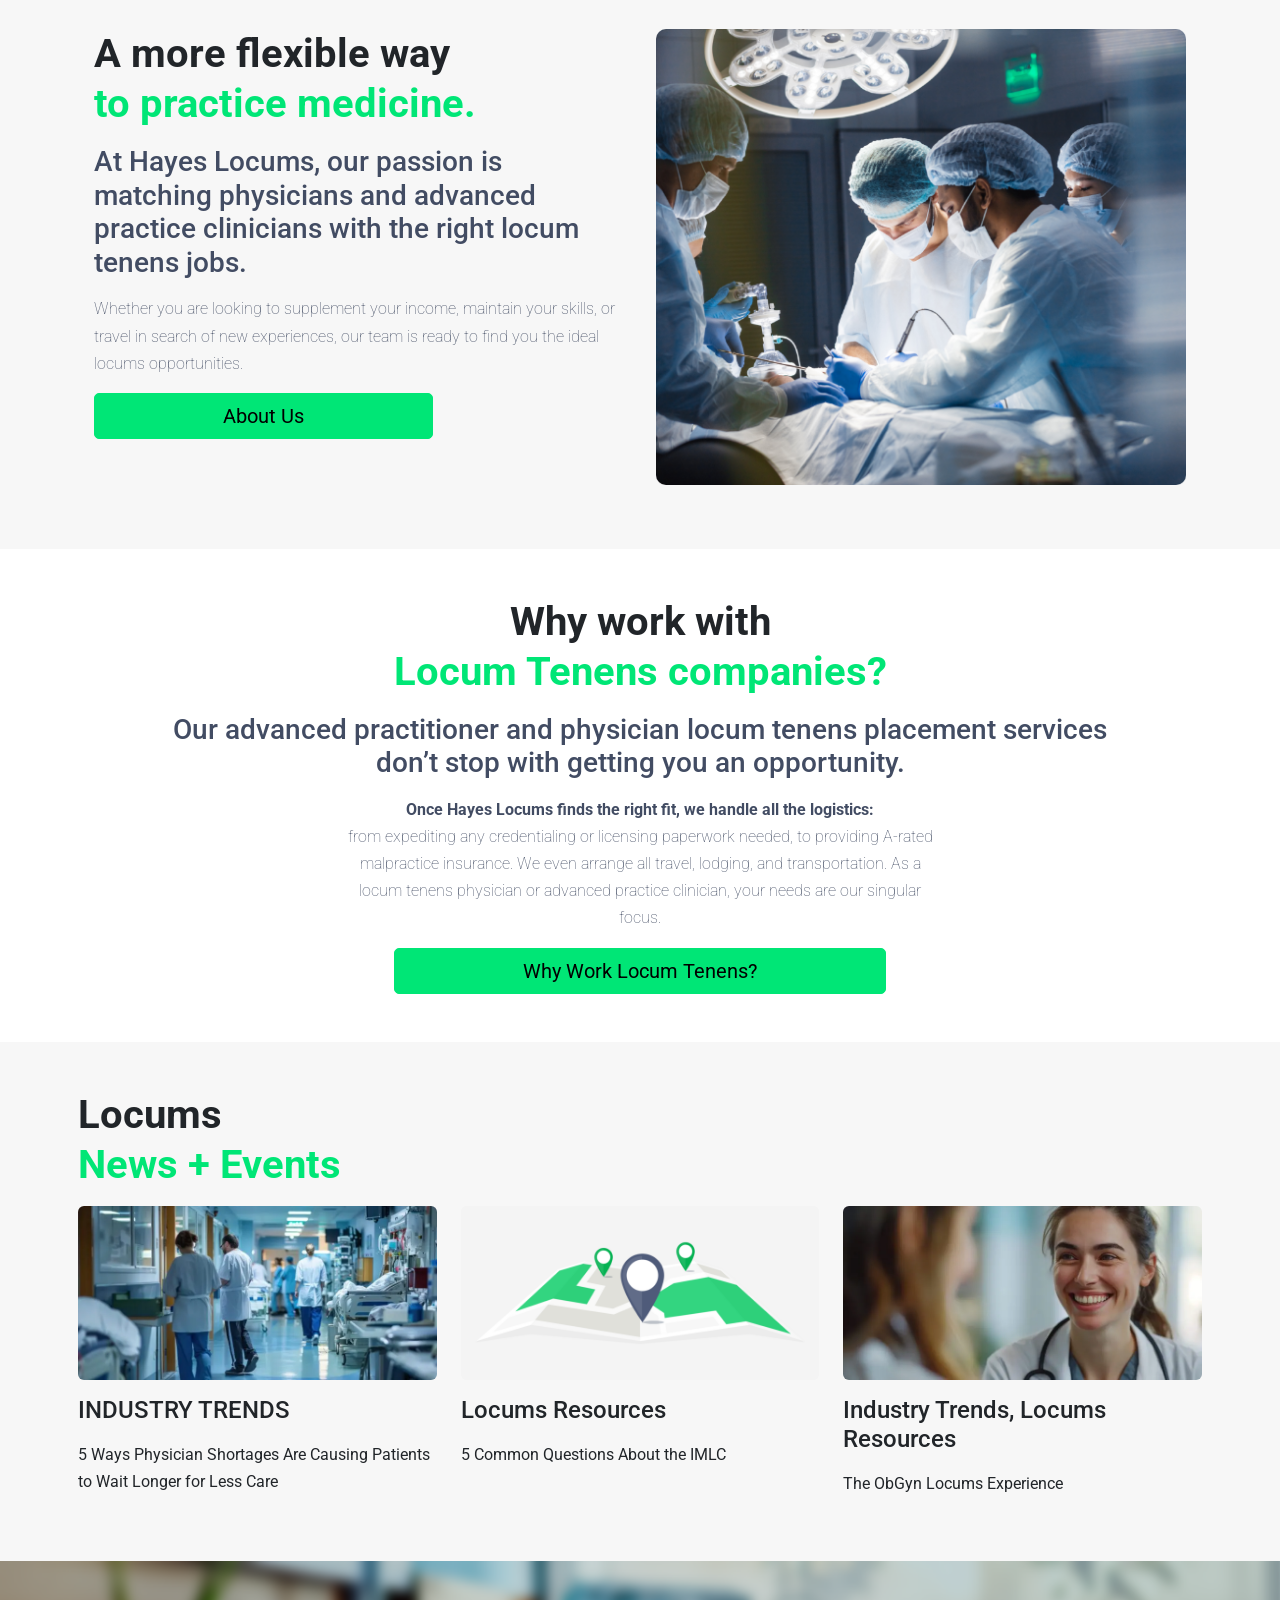
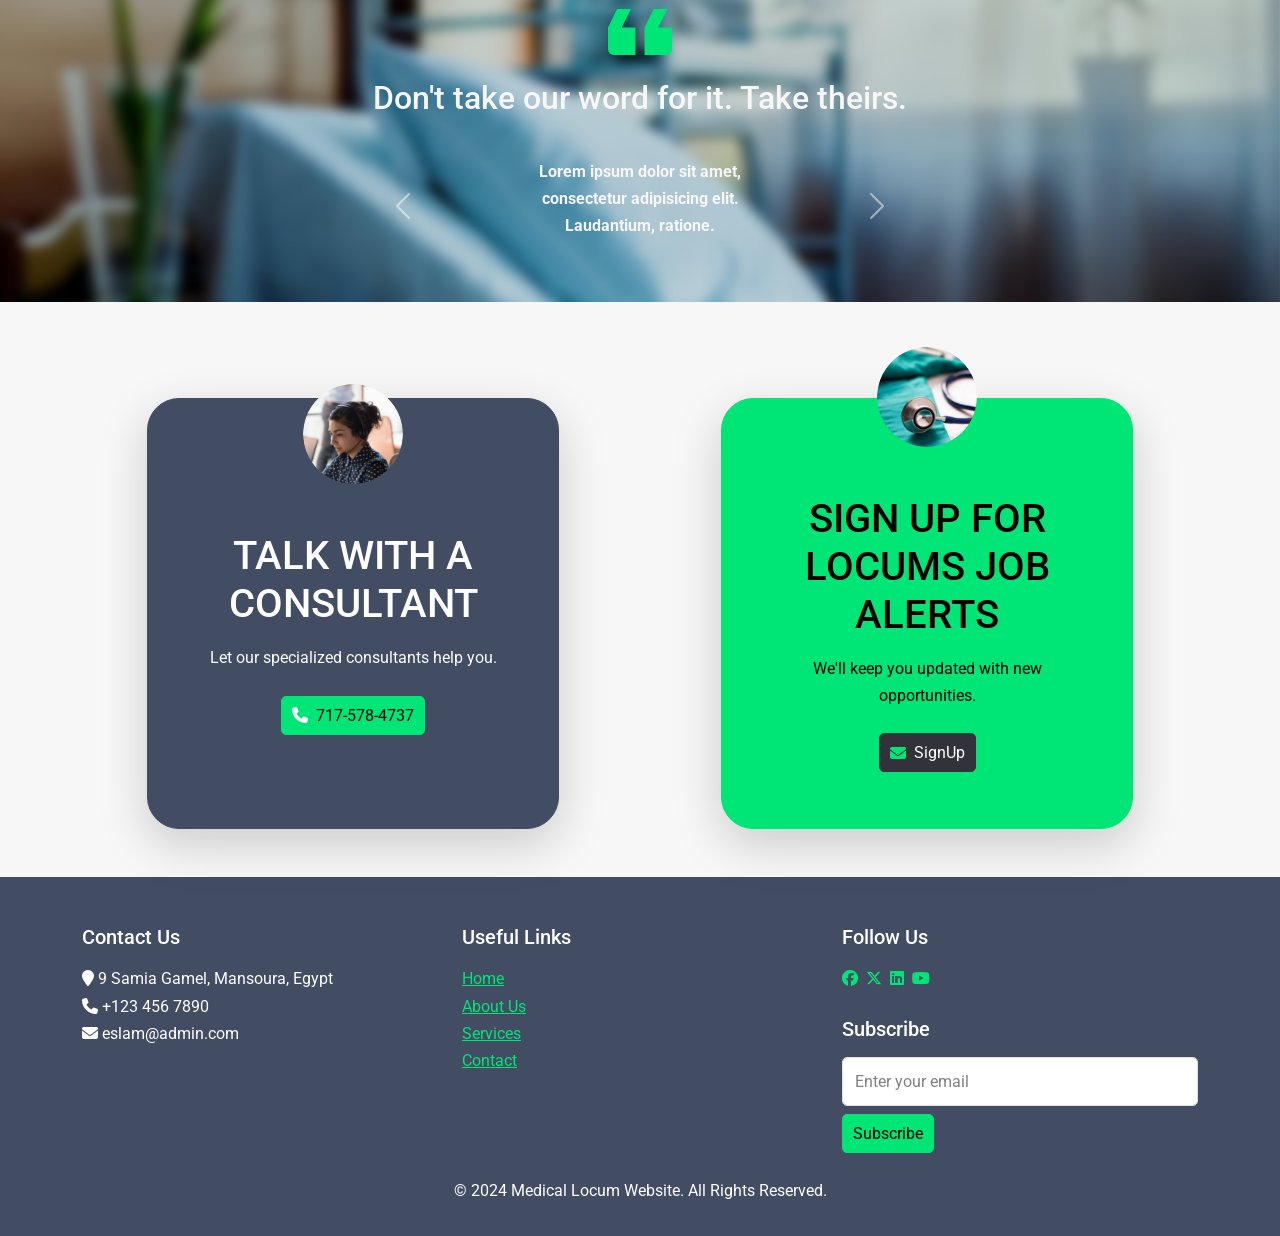
==== commit 49b12bfd: "solving some bugs" ====
--- a/index.html
+++ b/index.html
@@ -61,11 +61,16 @@
     <!-- Navbar  -------------------------------------------------->
     <nav
       class="navbar navbar-expand-lg bg-body-tertiary navbar-dark py-4 sticky-top"
+      id="navbar"
     >
       <div class="container-lg">
         <!-- Logo  -------------------------------------------------->
-        <a class="navbar-brand text-light" href="#">
-          <img src="images/logo.svg" alt="logo" style="width: 175px" />
+        <a class="navbar-brand text-light" href="index.html">
+          <img
+            src="images/logo.svg"
+            alt="Image not found"
+            style="width: 175px"
+          />
         </a>
         <!-- Logo  -->
         <!-- Hamburger button  -------------------------------------------------->
@@ -86,7 +91,10 @@
           <ul class="navbar-nav ms-auto mb-2 mb-lg-0">
             <!-- Search  -------------------------------------------------->
             <li class="nav-item">
-              <a class="nav-link fw-bold" aria-current="page" href="#"
+              <a
+                class="nav-link fw-bold"
+                aria-current="page"
+                href="/search_jobs.html"
                 >Search Jobs</a
               >
             </li>
@@ -102,12 +110,32 @@
               >
                 Locum Tenens
               </a>
-              <ul class="dropdown-menu">
-                <li><a class="dropdown-item" href="#">Action</a></li>
-                <li><a class="dropdown-item" href="#">Another action</a></li>
-                <li><hr class="dropdown-divider" /></li>
-                <li>
-                  <a class="dropdown-item" href="#">Something else here</a>
+              <ul
+                class="dropdown-menu dropdown-menu-dark bg-lg-dark"
+                style="background-color: transparent"
+              >
+                <li>
+                  <a class="dropdown-item text-white" href="#"
+                    >Why Hayes Locums</a
+                  >
+                </li>
+                <li>
+                  <a class="dropdown-item text-white" href="#"
+                    >What is Locum Tenens</a
+                  >
+                </li>
+                <li>
+                  <a class="dropdown-item text-white" href="#"
+                    >How Locum Tenens Works</a
+                  >
+                </li>
+                <li>
+                  <a class="dropdown-item text-white" href="#"
+                    >Benefits of Locum Tenens</a
+                  >
+                </li>
+                <li>
+                  <a class="dropdown-item text-white" href="#">FAQ</a>
                 </li>
               </ul>
             </li>
@@ -123,19 +151,37 @@
               >
                 For Medical Providers
               </a>
-              <ul class="dropdown-menu">
-                <li><a class="dropdown-item" href="#">Action</a></li>
-                <li><a class="dropdown-item" href="#">Another action</a></li>
-                <li><hr class="dropdown-divider" /></li>
-                <li>
-                  <a class="dropdown-item" href="#">Something else here</a>
+              <ul
+                class="dropdown-menu dropdown-menu-dark bg-lg-dark"
+                style="background-color: transparent"
+              >
+                <li><a class="dropdown-item" href="#">Physicians</a></li>
+                <li>
+                  <a class="dropdown-item text-white" href="#"
+                    >Nurse Practitioners</a
+                  >
+                </li>
+                <li>
+                  <a class="dropdown-item" href="#">Physician Assistants</a>
+                </li>
+                <li><a class="dropdown-item" href="#">CRNAs</a></li>
+                <li>
+                  <a class="dropdown-item" href="#"
+                    >Certified Anesthesiologist Assistants</a
+                  >
+                </li>
+                <li>
+                  <a class="dropdown-item" href="#">Provider Resources</a>
                 </li>
               </ul>
             </li>
             <!-- Medicl Providers dropdown  -->
             <!-- Medicl Facilities  -------------------------------------------------->
             <li class="nav-item">
-              <a class="nav-link fw-bold" aria-current="page" href="#"
+              <a
+                class="nav-link fw-bold"
+                aria-current="page"
+                href="/for_medical_facilities.html"
                 >For Medical Facilities</a
               >
             </li>
@@ -164,14 +210,14 @@
         <div class="container-lg row">
           <!-- Hero title  -------------------------------------------------->
           <div
-            class="col-md-6 d-flex flex-column justify-content-center align-items-center align-items-lg-start"
+            class="col-md-6 mx-auto d-flex flex-column justify-content-center align-items-center align-items-lg-start"
             style="max-width: 500px"
           >
             <p class="text-uppercase text-light">
               Your full service locum tenens agency
             </p>
             <h1
-              class="text-uppercase text-light mt-0 text-center text-md-start"
+              class="main-title text-uppercase text-light mt-0 text-center text-md-start"
             >
               We advocate for the best rates and flexibility for you.
             </h1>
@@ -263,7 +309,7 @@
           >
             <img
               src="images/Hayes-For-Providers-Feature-1.png"
-              alt=""
+              alt="Image not found"
               class="img-fluid"
             />
             <h3 class="text-white fw-bold text-uppercase">For Providers</h3>
@@ -288,7 +334,7 @@
           >
             <img
               src="images/Hayes_ForFacilities-Feature.png"
-              alt=""
+              alt="Image not found"
               class="img-fluid"
             />
             <h3 class="text-white fw-bold text-uppercase">
@@ -318,7 +364,7 @@
     <!-- About us section  -------------------------------------------------->
     <div class="bg-light">
       <div
-        class="container-lg p-5 d-flex flex-column align-items-center"
+        class="container-lg px-2 py-5 d-flex flex-column align-items-center"
         style="max-width: 1000px"
       >
         <div>
@@ -366,7 +412,11 @@
             <div
               class="d-flex flex-column align-items-center gap-2 h-100 justify-content-between"
             >
-              <img src="images/scopes.svg" class="img-fluid" alt="" />
+              <img
+                src="images/scopes.svg"
+                class="img-fluid"
+                alt="Image not found"
+              />
               <h5>Scope</h5>
               <p class="fw-lighter text-secondary text-center">
                 We operate across all 50 states. You can, too
@@ -379,7 +429,11 @@
             <div
               class="d-flex flex-column align-items-center gap-2 h-100 justify-content-between"
             >
-              <img src="images/specialization.svg" class="img-fluid" alt="" />
+              <img
+                src="images/specialization.svg"
+                class="img-fluid"
+                alt="Image not found"
+              />
               <h5>SPECIALIZATION</h5>
               <p class="fw-lighter text-secondary text-center">
                 We make it easy to find you the right-fit job.
@@ -392,7 +446,11 @@
             <div
               class="d-flex flex-column align-items-center gap-2 h-100 justify-content-between"
             >
-              <img src="images/professional.svg" class="img-fluid" alt="" />
+              <img
+                src="images/professional.svg"
+                class="img-fluid"
+                alt="Image not found"
+              />
               <h5>PROFESSIONALISM</h5>
               <p class="fw-lighter text-secondary text-center">
                 Voted the best by professionals just like you.
@@ -405,7 +463,11 @@
             <div
               class="d-flex flex-column align-items-center gap-2 h-100 justify-content-between"
             >
-              <img src="images/service.svg" class="img-fluid" alt="" />
+              <img
+                src="images/service.svg"
+                class="img-fluid"
+                alt="Image not found"
+              />
               <h5>SERVICE</h5>
               <p class="fw-lighter text-secondary text-center">
                 We offer first-class service tailored to your needs.
@@ -418,7 +480,7 @@
     </div>
     <!-- Speciality grid   -->
     <!-- video section  -------------------------------------------------->
-    <div class="container-lg p-5 d-flex flex-column align-items-center">
+    <div class="container-lg px-2 py-5 d-flex flex-column align-items-center">
       <div>
         <h1 class="lh-sm mb-0 fw-bold">WORKING TOGETHER TO</h1>
         <h1 class="lh-sm mt-0 text-primary fw-bold">PROVIDE QUALITY CARE.</h1>
@@ -429,14 +491,14 @@
       </h3>
       <img
         src="images/Screen-Shot-2023-07-10-at-2.48.49-PM.jpg.webp"
-        alt="Not found"
+        alt="Image not found"
         class="img-fluid rounded"
       />
     </div>
     <!-- video section  -->
     <!-- What's locum section  -------------------------------------------------->
     <div class="bg-light d-flex justify-content-center">
-      <div class="container-lg p-5 row">
+      <div class="container-lg px-2 py-5 row">
         <!-- content  -------------------------------------------------->
         <div class="col-md-6 p-3">
           <div
@@ -469,7 +531,7 @@
           <img
             src="images/Hayes-HeaderImage-What-Is-Locum-Tenens-1.png"
             class="img-fluid rounded"
-            alt=""
+            alt="Image not found"
           />
         </div>
         <!-- image  -->
@@ -478,7 +540,7 @@
     <!-- What's locum section  -->
     <!-- Why work with locum  -------------------------------------------------->
     <div
-      class="container-lg p-5 d-flex flex-column align-items-center"
+      class="container-lg px-2 py-5 d-flex flex-column align-items-center"
       style="max-width: 1000px"
     >
       <div>
@@ -515,7 +577,7 @@
     <!-- Why work with locum  -->
     <!-- Locum events -------------------------------------------------->
     <div class="bg-light">
-      <div class="container-lg p-5">
+      <div class="container-lg px-2 py-5">
         <div class="row">
           <!-- Title -------------------------------------------------->
           <div class="col-12">
@@ -532,7 +594,7 @@
               <img
                 src="images/Hayes-Locums-Blog-Shrinkflation-October-5-768x374.jpg"
                 class="img-fluid rounded"
-                alt=""
+                alt="Image not found"
               />
               <h4 class="mb-0">INDUSTRY TRENDS</h4>
               <p>
@@ -548,7 +610,7 @@
               <img
                 src="images/Hayes-Locums-August-5-IMLC-1-768x374.png"
                 class="img-fluid rounded"
-                alt=""
+                alt="Image not found"
               />
               <h4 class="mb-0">Locums Resources</h4>
               <p>5 Common Questions About the IMLC</p>
@@ -561,7 +623,7 @@
               <img
                 src="images/Hayes-Locums-Blog-OBGYN-October-5-768x374.jpg"
                 class="img-fluid rounded"
-                alt=""
+                alt="Image not found"
               />
               <h4 class="mb-0">Industry Trends, Locums Resources</h4>
               <p>The ObGyn Locums Experience</p>
@@ -578,7 +640,11 @@
       <div class="container py-5 d-flex flex-column align-items-center gap-4">
         <!-- comma svg -------------------------------------------------->
         <div>
-          <img src="images/comma.svg" alt="" class="img-fluid rounded" />
+          <img
+            src="images/comma.svg"
+            alt="Image not found"
+            class="img-fluid rounded"
+          />
         </div>
         <!-- comma svg -->
         <!-- Title -------------------------------------------------->
@@ -649,6 +715,72 @@
       </div>
     </div>
     <!-- Testimonials -->
+    <!-- custoemr service -------------------------------------------------->
+    <section class="bg-light pt-5">
+      <div class="container-lg px-2 py-5">
+        <div class="row">
+          <!-- item 1 -------------------------------------------------->
+          <div class="col-md-6 d-flex justify-content-center mb-5 mb-md-0">
+            <div
+              class="w-75 border border-secondary rounded-5 shadow-lg text-bg-secondary rounded p-5 d-flex flex-column justify-content-center align-items-center"
+            >
+              <div class="w-100 mb-5 position-relative">
+                <img
+                  src="images/Hayes-Consultant-Sidebar@2x.png"
+                  alt="Image not found"
+                  class="rounded-circle position-absolute start-50 translate-middle"
+                  width="100"
+                  height="100"
+                  style="top: -50px"
+                />
+              </div>
+              <h1 class="text-center">TALK WITH A CONSULTANT</h1>
+              <p class="text-center">
+                Let our specialized consultants help you.
+              </p>
+              <button
+                class="btn btn-primary hstack gap-2 my-2 mx-auto"
+                style="width: fit-content"
+              >
+                <i class="fa-solid fa-phone text-white"></i>
+                <span>717-578-4737</span>
+              </button>
+            </div>
+          </div>
+          <!-- item 1 -->
+          <!-- item 2 -------------------------------------------------->
+          <div class="col-md-6 d-flex justify-content-center mt-5 mt-md-0">
+            <div
+              class="w-75 border border-primary rounded-5 shadow-lg text-bg-primary rounded p-5 d-flex flex-column justify-content-center align-items-center"
+            >
+              <div class="w-100 mb-5 position-relative">
+                <img
+                  src="images/Hayes-JobAlerts.png"
+                  alt="Image not found"
+                  class="rounded-circle position-absolute start-50 translate-middle"
+                  width="100"
+                  height="100"
+                  style="top: -50px"
+                />
+              </div>
+              <h1 class="text-center">SIGN UP FOR LOCUMS JOB ALERTS</h1>
+              <p class="text-center">
+                We'll keep you updated with new opportunities.
+              </p>
+              <button
+                class="btn btn-dark hstack gap-2 my-2 mx-auto"
+                style="width: fit-content"
+              >
+                <i class="fa-solid fa-envelope text-primary"></i>
+                <span>SignUp</span>
+              </button>
+            </div>
+          </div>
+          <!-- item 2 -->
+        </div>
+      </div>
+    </section>
+    <!-- custoemr service -->
     <!-- Footer -------------------------------------------------->
     <footer class="text-bg-secondary pt-5 pb-3">
       <div class="container">
--- a/css/styles.css
+++ b/css/styles.css
@@ -5,16 +5,32 @@
   --light: #dfe2e6;
   --white: #ffffff;
 }
-nav {
+
+#navbar {
   background-image: url("../images/hexagon-bg-blue-1024x1024.jpg");
   background-size: cover;
   background-repeat: no-repeat;
 }
+@media (min-width: 992px) {
+  .bg-lg-dark {
+    background-color: var(--dark-color) !important;
+  }
+}
+.nav-link:hover {
+  color: grey;
+}
+
+.main-title {
+  font-size: 70px;
+  line-height: 0.8em;
+}
+
 header {
   background-image: url("../images/hayes-homepage-hero-static-rev.jpg");
   background-size: cover;
   background-repeat: no-repeat;
 }
+
 #dropdown {
   width: 200px;
 }
@@ -24,8 +40,15 @@
   background-size: cover;
   background-repeat: no-repeat;
 }
+
 #reviewsSectionBackground {
   background-image: url("../images/Hayes-Testimonials-HospitalBed-bl-1024x309.png");
   background-size: cover;
   background-repeat: no-repeat;
 }
+
+#connectWithConsultant {
+  background-image: url("../images/city-street-road-blurry.png");
+  background-size: cover;
+  background-repeat: no-repeat;
+}
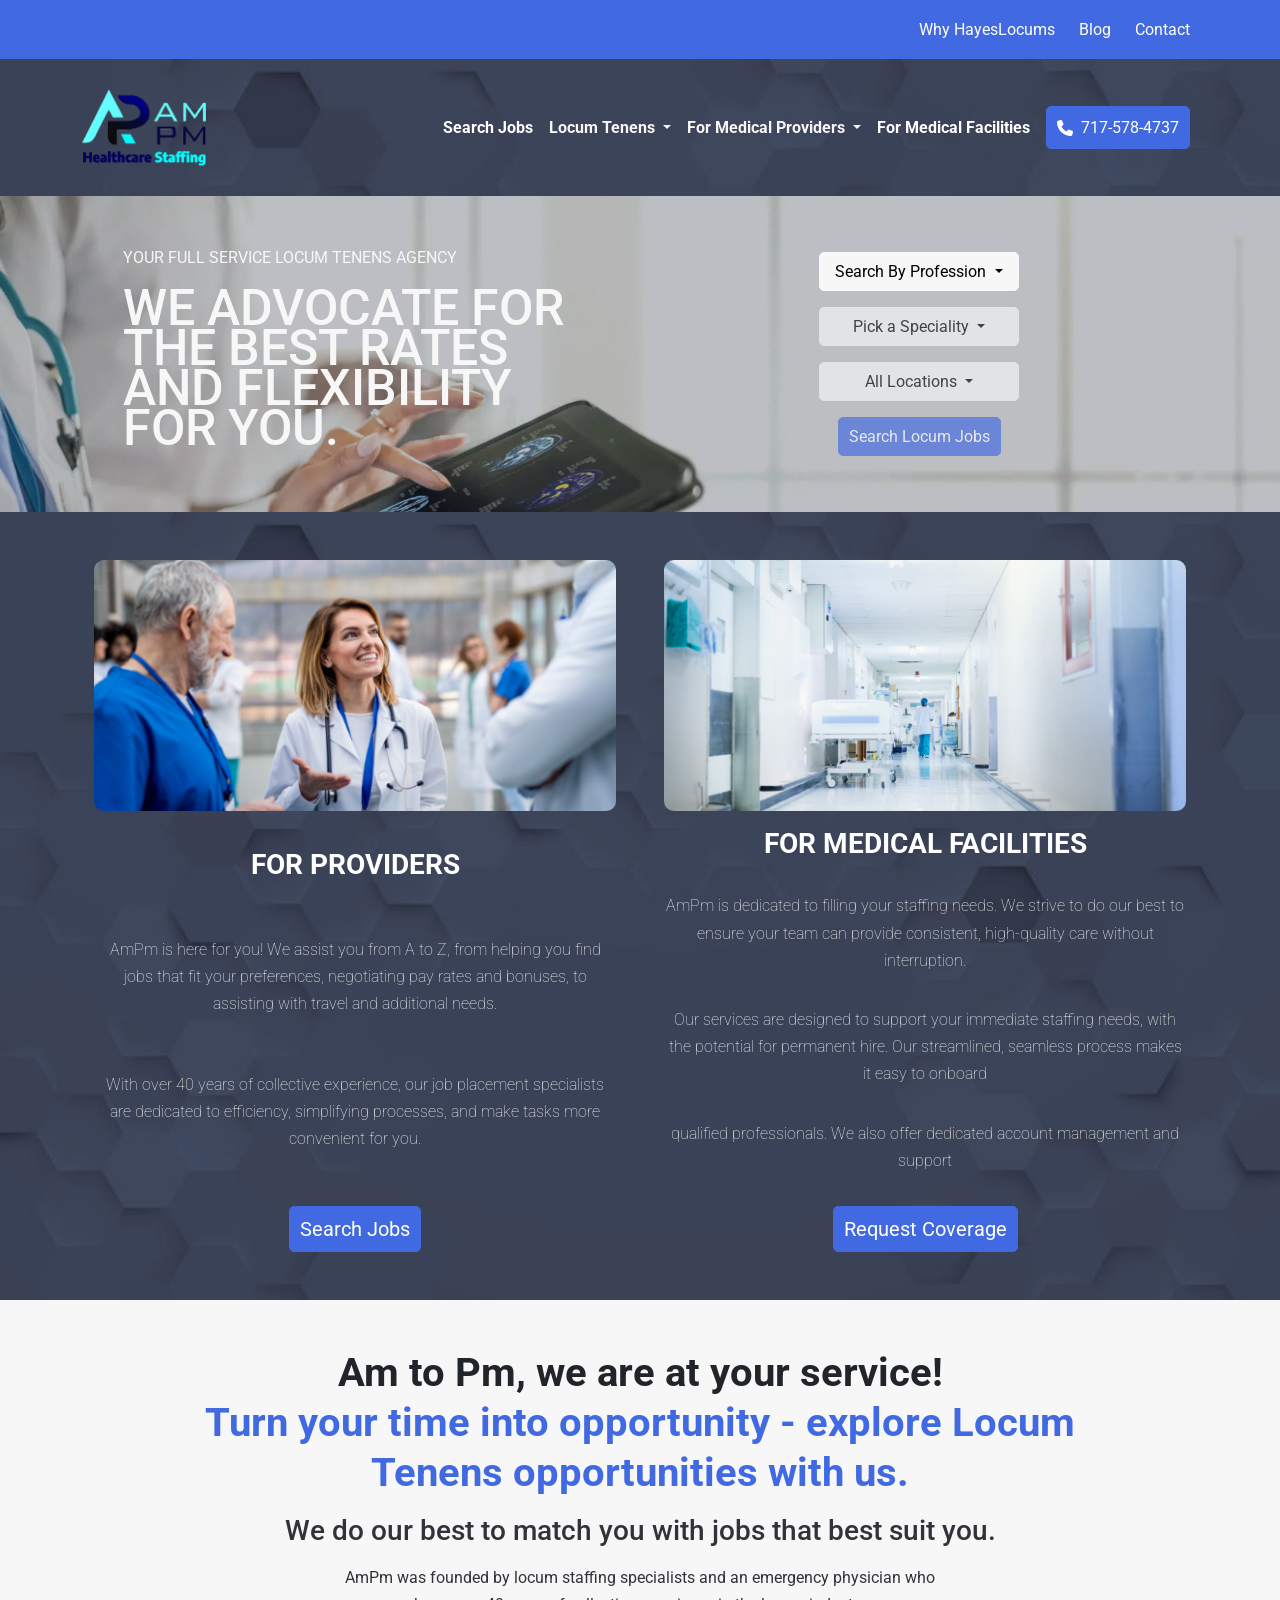
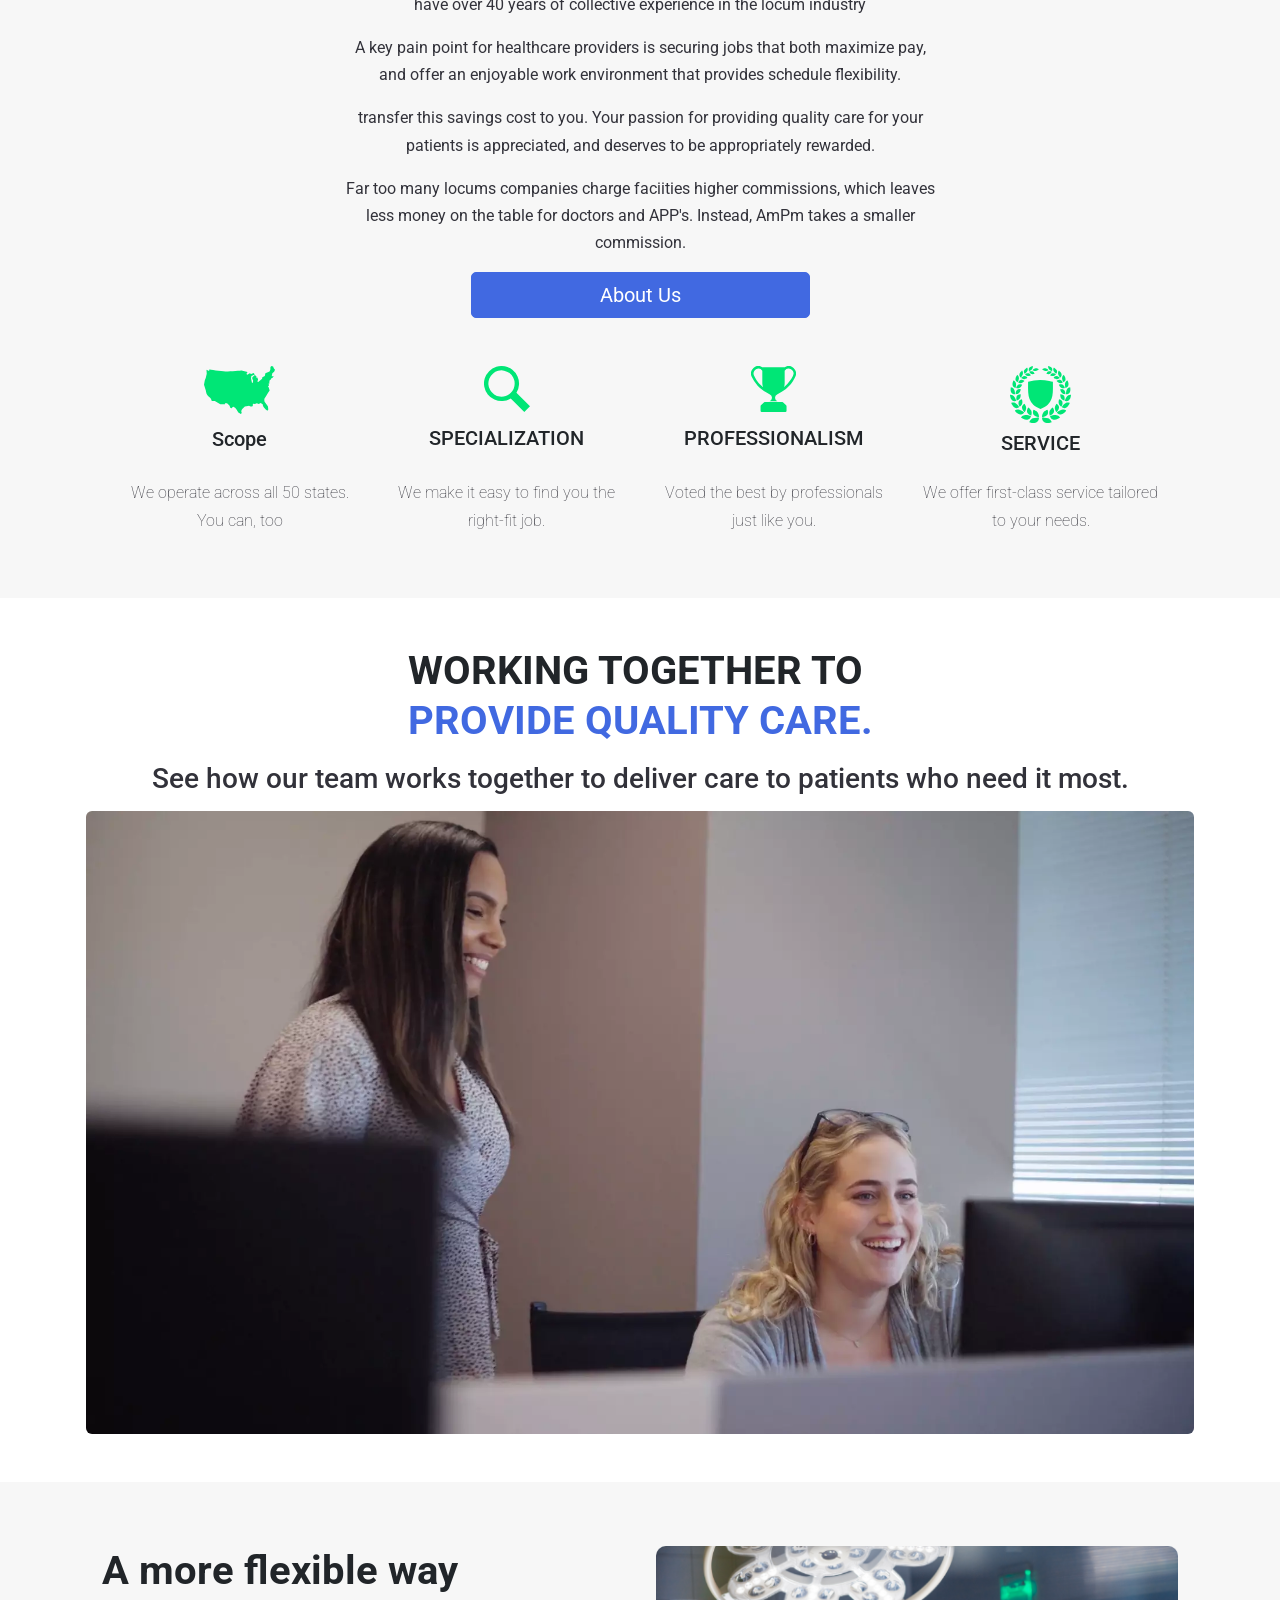
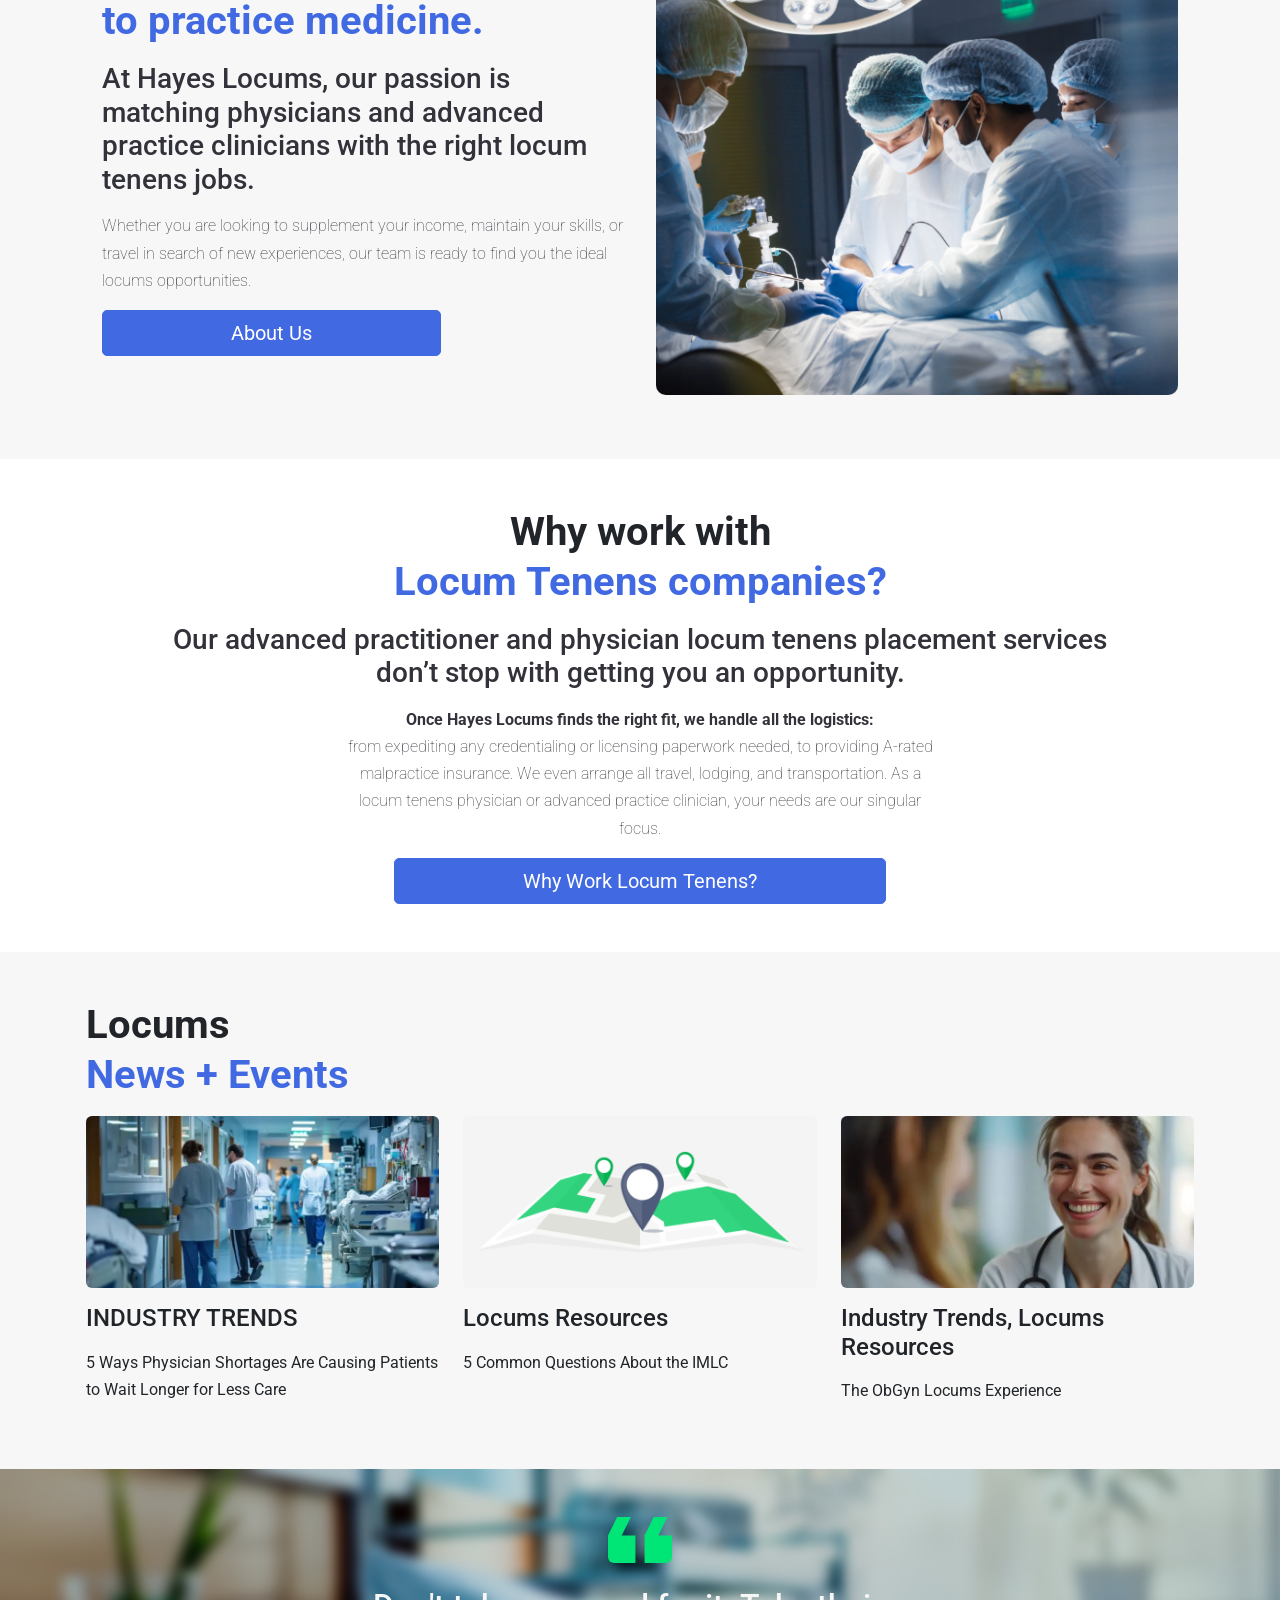
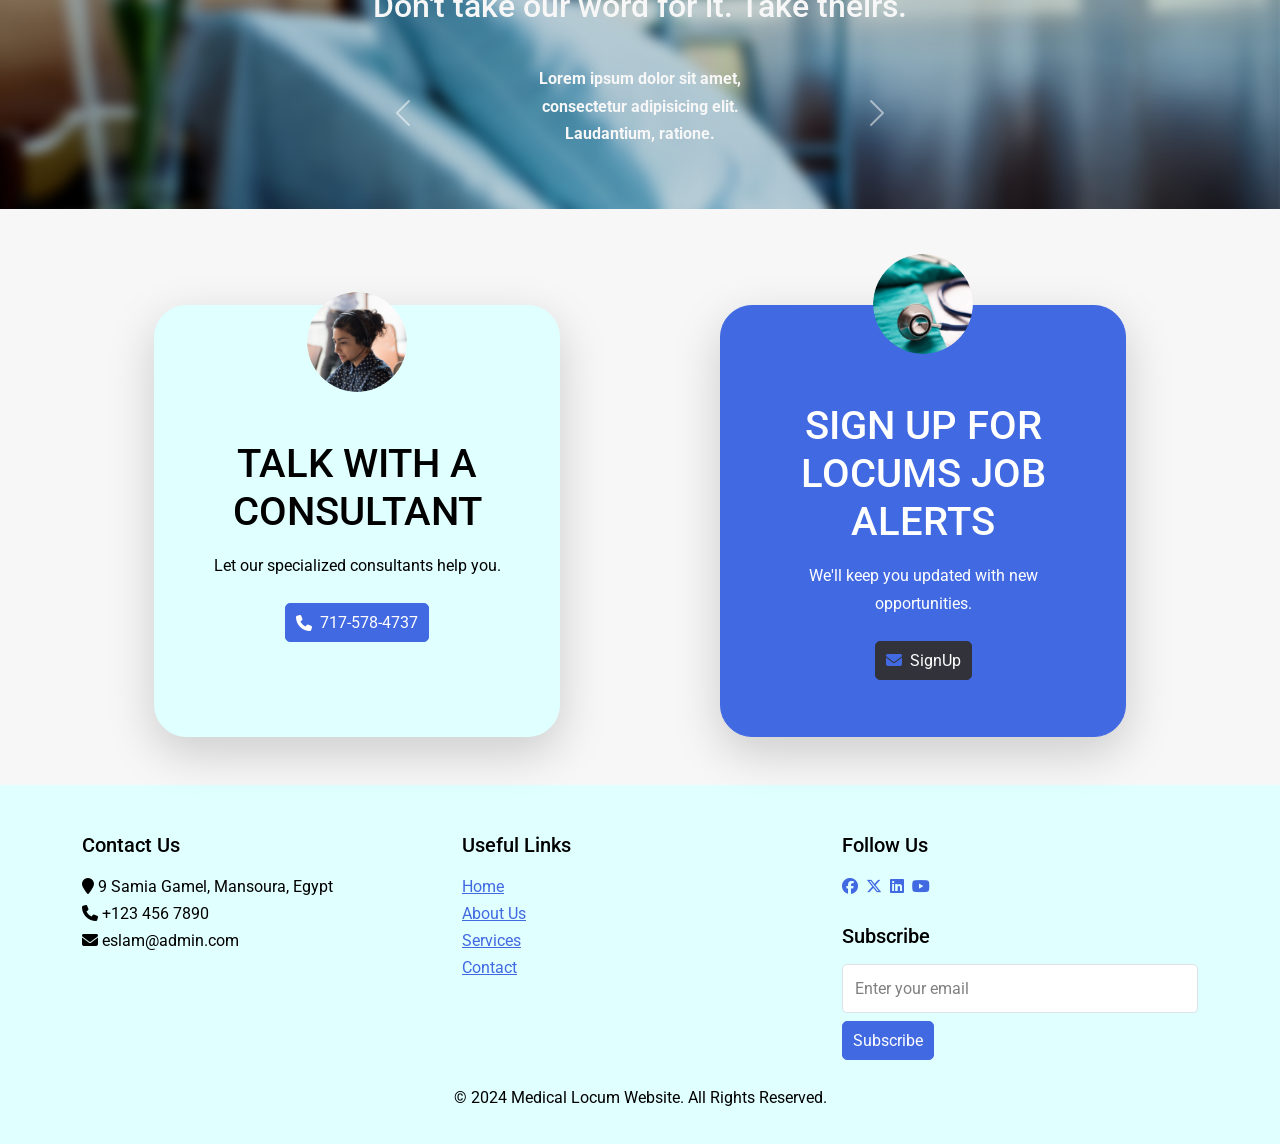
==== commit 5809f825: "adjusting the primary and the secondary color" ====
--- a/index.html
+++ b/index.html
@@ -24,7 +24,7 @@
   </head>
   <body>
     <!-- Navigation  -------------------------------------------------->
-    <div class="bg-primary">
+    <div class="bg-primary text-white">
       <div
         class="container-lg d-flex justify-content-end gap-2 align-items-sm-center pt-3"
       >
@@ -32,7 +32,7 @@
         <p>
           <a
             href="#"
-            class="link-body-emphasis link-offset-2 link-underline-opacity-0"
+            class="link-body-emphasis link-offset-2 link-underline-opacity-0 text-white mx-2"
             >Why HayesLocums</a
           >
         </p>
@@ -41,7 +41,7 @@
         <p>
           <a
             href="#"
-            class="link-body-emphasis link-offset-2 link-underline-opacity-0"
+            class="link-body-emphasis link-offset-2 link-underline-opacity-0 text-white mx-2"
             >Blog</a
           >
         </p>
@@ -50,7 +50,7 @@
         <p>
           <a
             href="#"
-            class="link-body-emphasis link-offset-2 link-underline-opacity-0"
+            class="link-body-emphasis link-offset-2 link-underline-opacity-0 text-white mx-2"
             >Contact</a
           >
         </p>
@@ -67,9 +67,9 @@
         <!-- Logo  -------------------------------------------------->
         <a class="navbar-brand text-light" href="index.html">
           <img
-            src="images/logo.svg"
+            src="images/logo.png"
             alt="Image not found"
-            style="width: 175px"
+            style="height: 80px"
           />
         </a>
         <!-- Logo  -->
@@ -364,7 +364,7 @@
     <!-- About us section  -------------------------------------------------->
     <div class="bg-light">
       <div
-        class="container-lg px-2 py-5 d-flex flex-column align-items-center"
+        class="container-lg px-3 py-5 d-flex flex-column align-items-center"
         style="max-width: 1000px"
       >
         <div>
@@ -376,25 +376,25 @@
             with us.
           </h1>
         </div>
-        <h3 class="text-center text-secondary">
+        <h3 class="text-center text-dark">
           We do our best to match you with jobs that best suit you.
         </h3>
-        <p class="text-secondary text-center" style="max-width: 600px">
+        <p class="text-dark text-center" style="max-width: 600px">
           AmPm was founded by locum staffing specialists and an emergency
           physician who have over 40 years of collective experience in the locum
           industry
         </p>
-        <p class="text-secondary text-center" style="max-width: 600px">
+        <p class="text-dark text-center" style="max-width: 600px">
           A key pain point for healthcare providers is securing jobs that both
           maximize pay, and offer an enjoyable work environment that provides
           schedule flexibility.
         </p>
-        <p class="text-secondary text-center" style="max-width: 600px">
+        <p class="text-dark text-center" style="max-width: 600px">
           transfer this savings cost to you. Your passion for providing quality
           care for your patients is appreciated, and deserves to be
           appropriately rewarded.
         </p>
-        <p class="text-secondary text-center" style="max-width: 600px">
+        <p class="text-dark text-center" style="max-width: 600px">
           Far too many locums companies charge faciities higher commissions,
           which leaves less money on the table for doctors and APP's. Instead,
           AmPm takes a smaller commission.
@@ -418,7 +418,7 @@
                 alt="Image not found"
               />
               <h5>Scope</h5>
-              <p class="fw-lighter text-secondary text-center">
+              <p class="fw-lighter text-dark text-center">
                 We operate across all 50 states. You can, too
               </p>
             </div>
@@ -435,7 +435,7 @@
                 alt="Image not found"
               />
               <h5>SPECIALIZATION</h5>
-              <p class="fw-lighter text-secondary text-center">
+              <p class="fw-lighter text-dark text-center">
                 We make it easy to find you the right-fit job.
               </p>
             </div>
@@ -452,7 +452,7 @@
                 alt="Image not found"
               />
               <h5>PROFESSIONALISM</h5>
-              <p class="fw-lighter text-secondary text-center">
+              <p class="fw-lighter text-dark text-center">
                 Voted the best by professionals just like you.
               </p>
             </div>
@@ -469,7 +469,7 @@
                 alt="Image not found"
               />
               <h5>SERVICE</h5>
-              <p class="fw-lighter text-secondary text-center">
+              <p class="fw-lighter text-dark text-center">
                 We offer first-class service tailored to your needs.
               </p>
             </div>
@@ -480,12 +480,12 @@
     </div>
     <!-- Speciality grid   -->
     <!-- video section  -------------------------------------------------->
-    <div class="container-lg px-2 py-5 d-flex flex-column align-items-center">
+    <div class="container-lg px-3 py-5 d-flex flex-column align-items-center">
       <div>
         <h1 class="lh-sm mb-0 fw-bold">WORKING TOGETHER TO</h1>
         <h1 class="lh-sm mt-0 text-primary fw-bold">PROVIDE QUALITY CARE.</h1>
       </div>
-      <h3 class="text-center text-secondary">
+      <h3 class="text-center text-dark">
         See how our team works together to deliver care to patients who need it
         most.
       </h3>
@@ -498,7 +498,7 @@
     <!-- video section  -->
     <!-- What's locum section  -------------------------------------------------->
     <div class="bg-light d-flex justify-content-center">
-      <div class="container-lg px-2 py-5 row">
+      <div class="container-lg px-3 py-5 row">
         <!-- content  -------------------------------------------------->
         <div class="col-md-6 p-3">
           <div
@@ -510,12 +510,12 @@
                 to practice medicine.
               </h1>
             </div>
-            <h3 class="text-center text-secondary text-md-start">
+            <h3 class="text-center text-dark text-md-start">
               At Hayes Locums, our passion is matching physicians and advanced
               practice clinicians with the right locum tenens jobs.
             </h3>
             <p
-              class="fw-lighter text-secondary text-center text-md-start"
+              class="fw-lighter text-dark text-center text-md-start"
               style="max-width: 600px"
             >
               Whether you are looking to supplement your income, maintain your
@@ -540,7 +540,7 @@
     <!-- What's locum section  -->
     <!-- Why work with locum  -------------------------------------------------->
     <div
-      class="container-lg px-2 py-5 d-flex flex-column align-items-center"
+      class="container-lg px-3 py-5 d-flex flex-column align-items-center"
       style="max-width: 1000px"
     >
       <div>
@@ -549,19 +549,16 @@
           Locum Tenens companies?
         </h1>
       </div>
-      <h3 class="text-center text-secondary">
+      <h3 class="text-center text-dark">
         Our advanced practitioner and physician locum tenens placement services
         don’t stop with getting you an opportunity.
       </h3>
       <div>
-        <p
-          class="fw-bold text-secondary text-center mb-0"
-          style="max-width: 600px"
-        >
+        <p class="fw-bold text-dark text-center mb-0" style="max-width: 600px">
           Once Hayes Locums finds the right fit, we handle all the logistics:
         </p>
         <p
-          class="fw-lighter text-secondary text-center mt-0"
+          class="fw-lighter text-dark text-center mt-0"
           style="max-width: 600px"
         >
           from expediting any credentialing or licensing paperwork needed, to
@@ -577,7 +574,7 @@
     <!-- Why work with locum  -->
     <!-- Locum events -------------------------------------------------->
     <div class="bg-light">
-      <div class="container-lg px-2 py-5">
+      <div class="container-lg px-3 py-5">
         <div class="row">
           <!-- Title -------------------------------------------------->
           <div class="col-12">
@@ -717,7 +714,7 @@
     <!-- Testimonials -->
     <!-- custoemr service -------------------------------------------------->
     <section class="bg-light pt-5">
-      <div class="container-lg px-2 py-5">
+      <div class="container-lg px-3 py-5">
         <div class="row">
           <!-- item 1 -------------------------------------------------->
           <div class="col-md-6 d-flex justify-content-center mb-5 mb-md-0">
--- a/css/styles.css
+++ b/css/styles.css
@@ -21,7 +21,7 @@
 }
 
 .main-title {
-  font-size: 70px;
+  font-size: 50px;
   line-height: 0.8em;
 }
 
